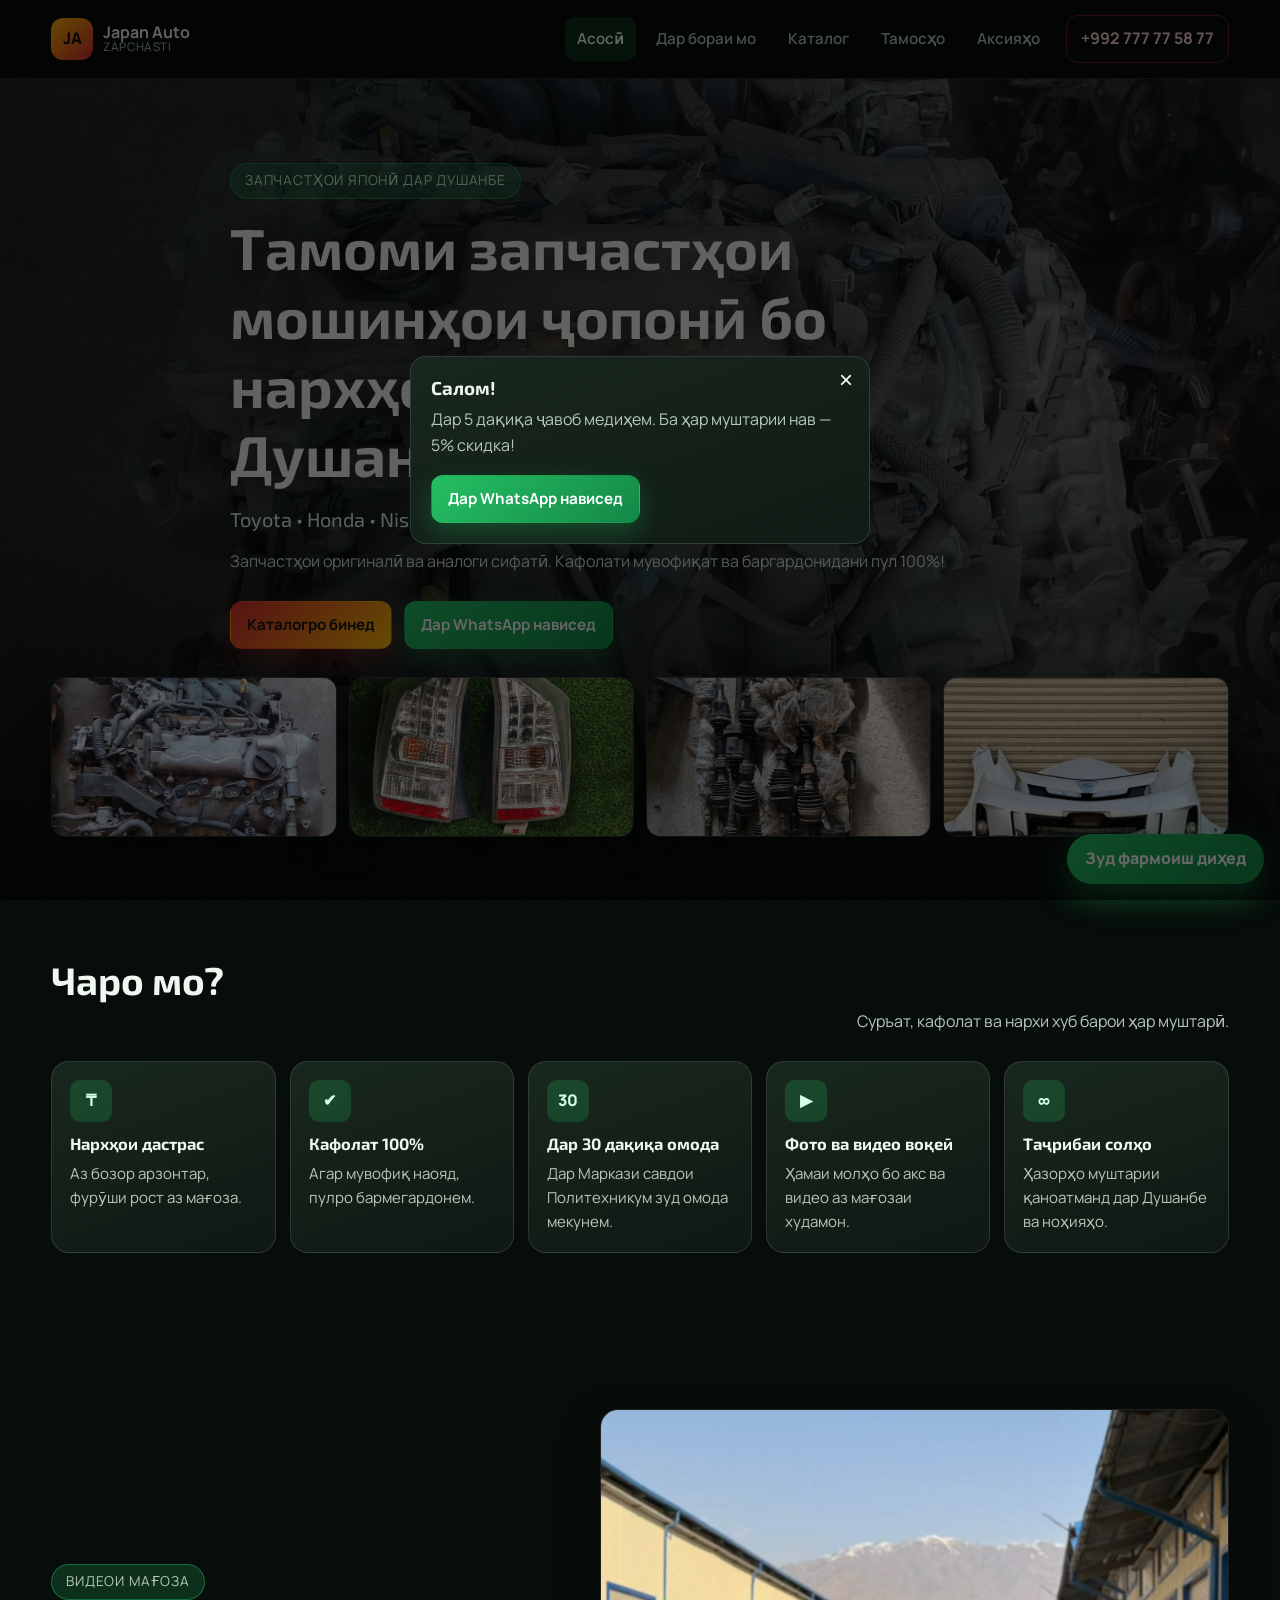
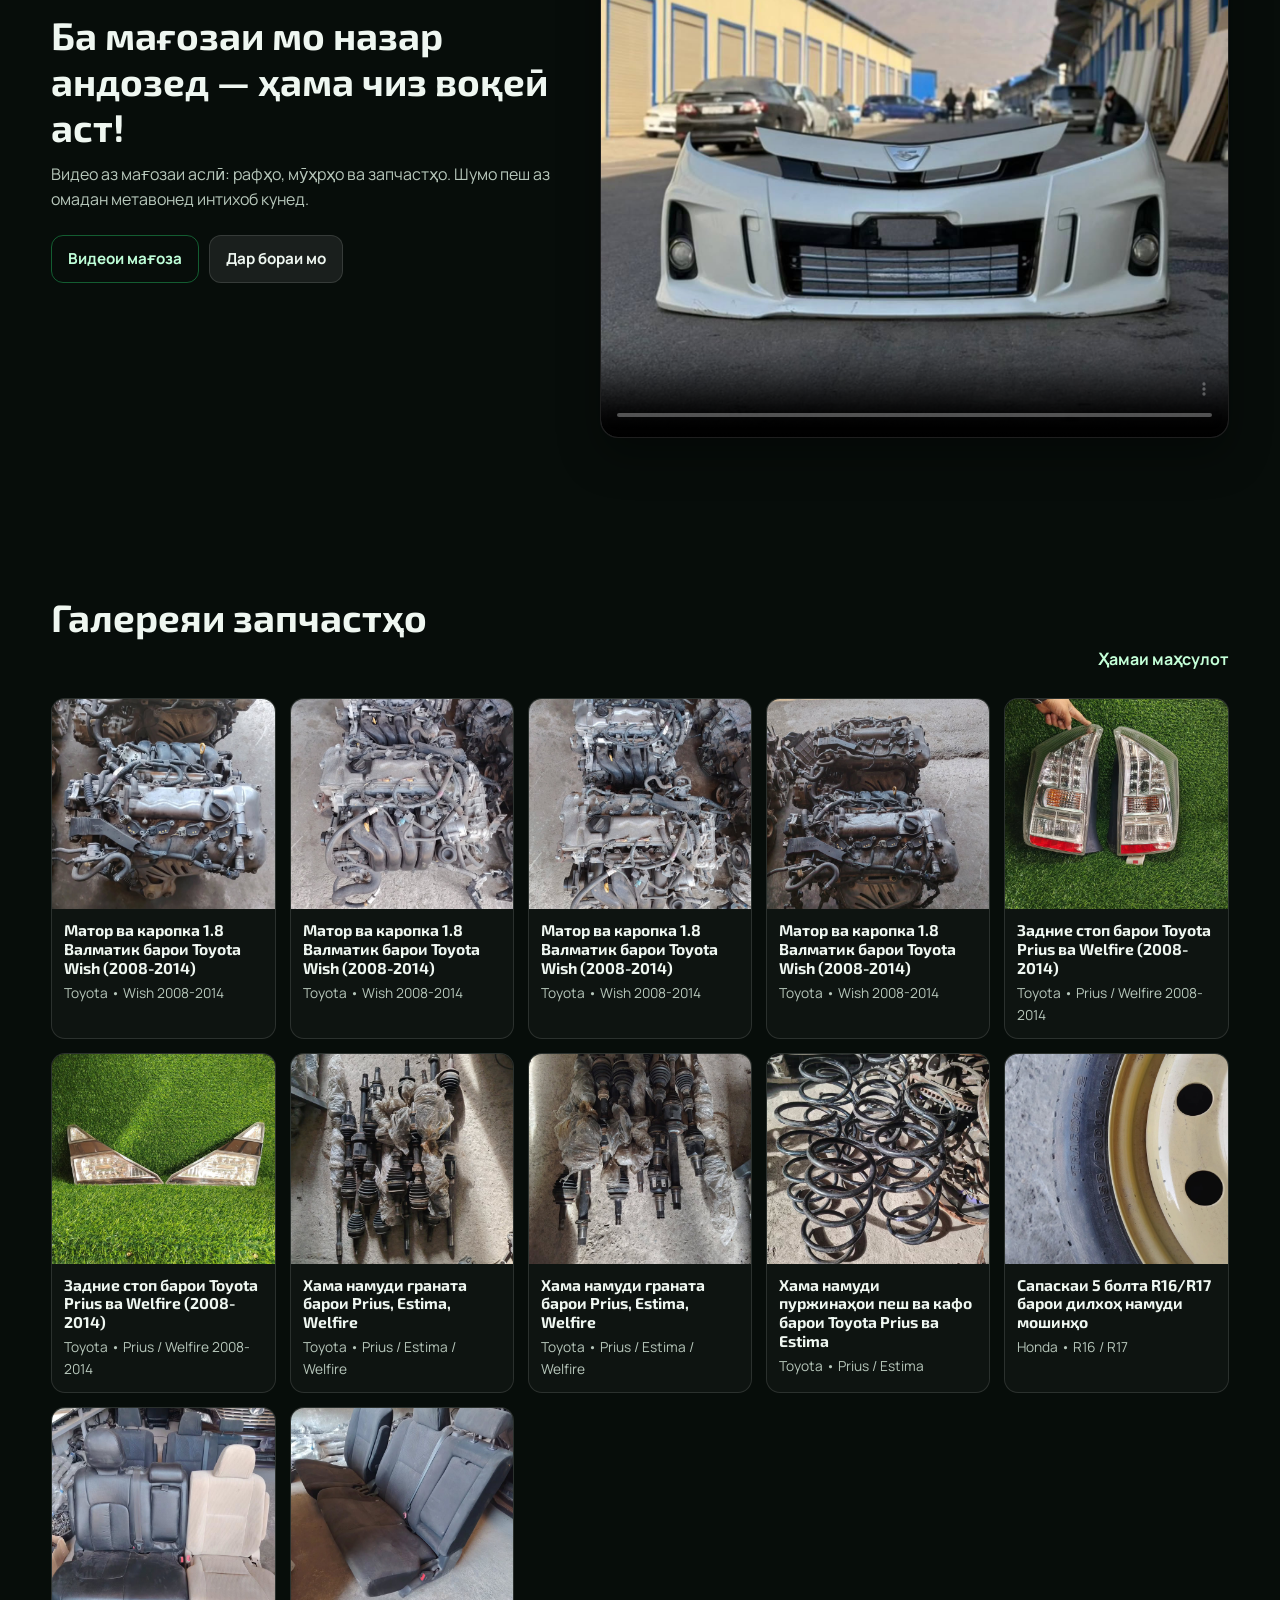
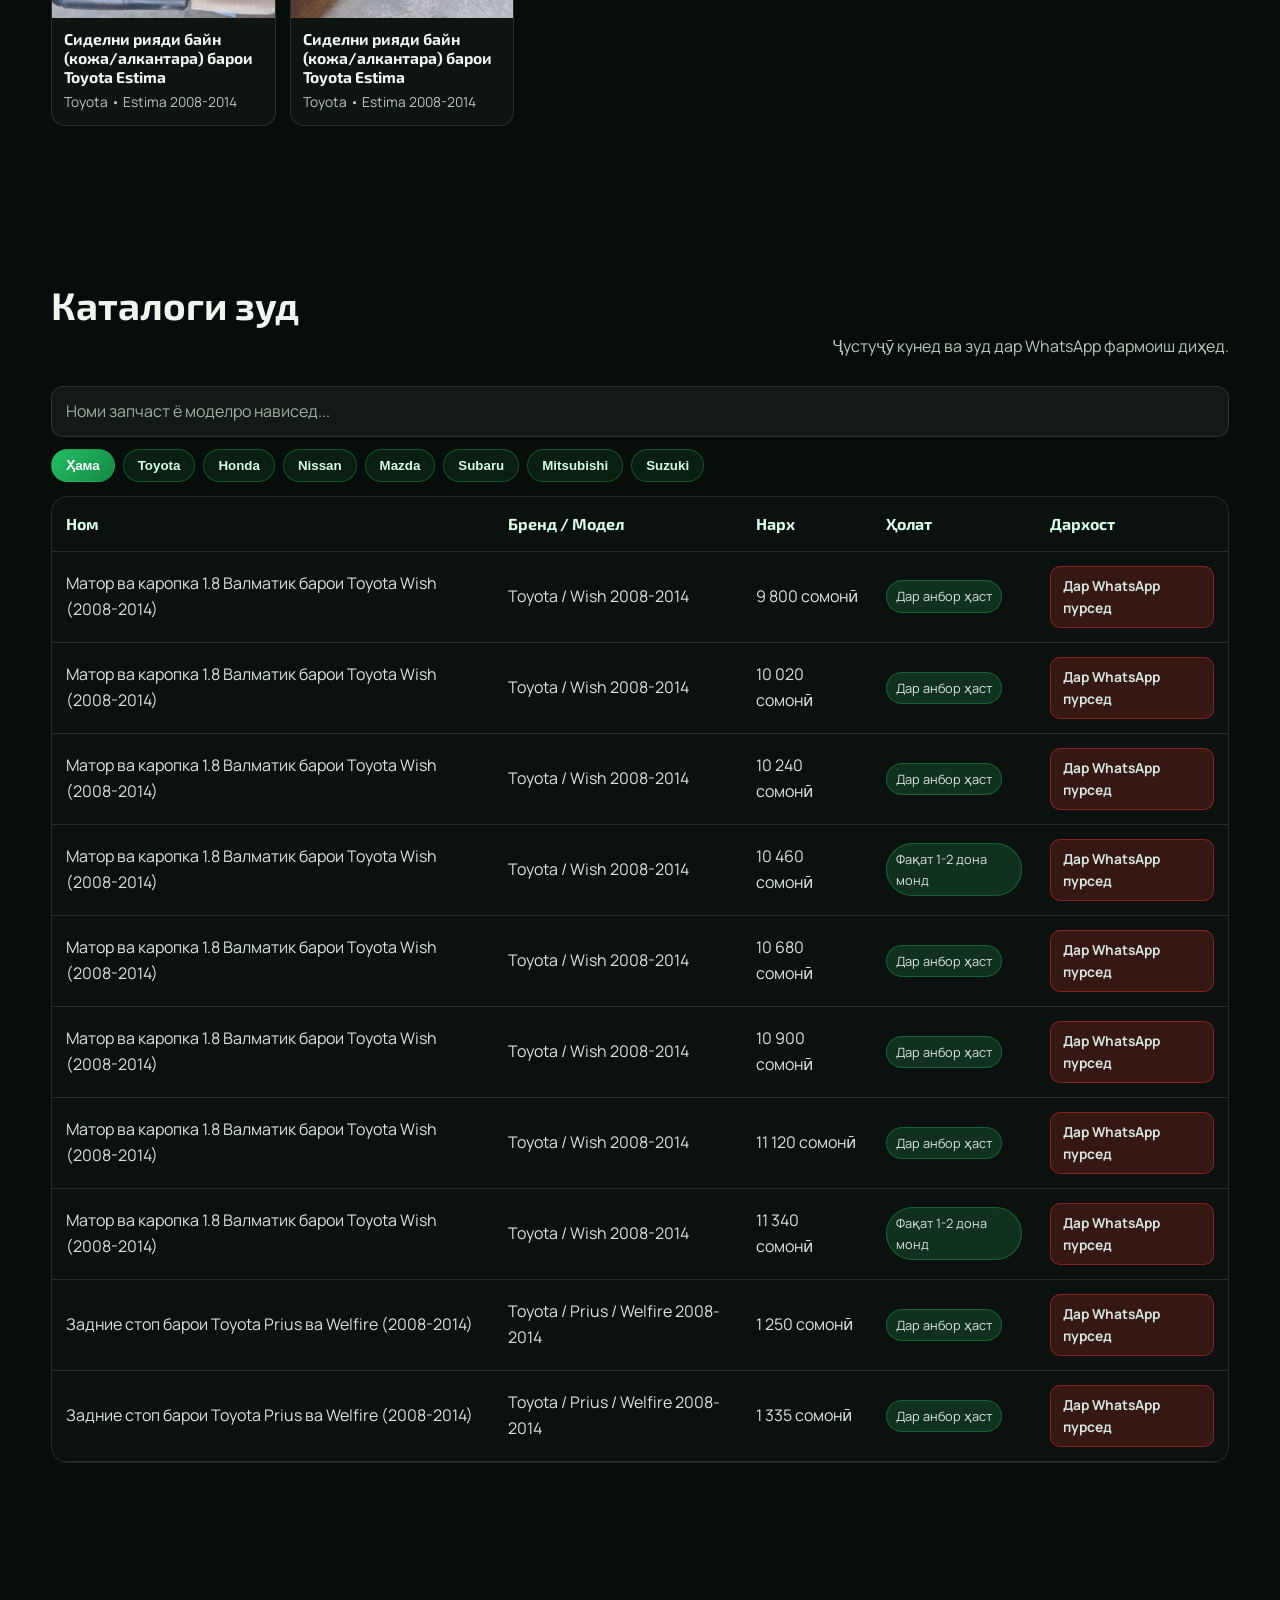
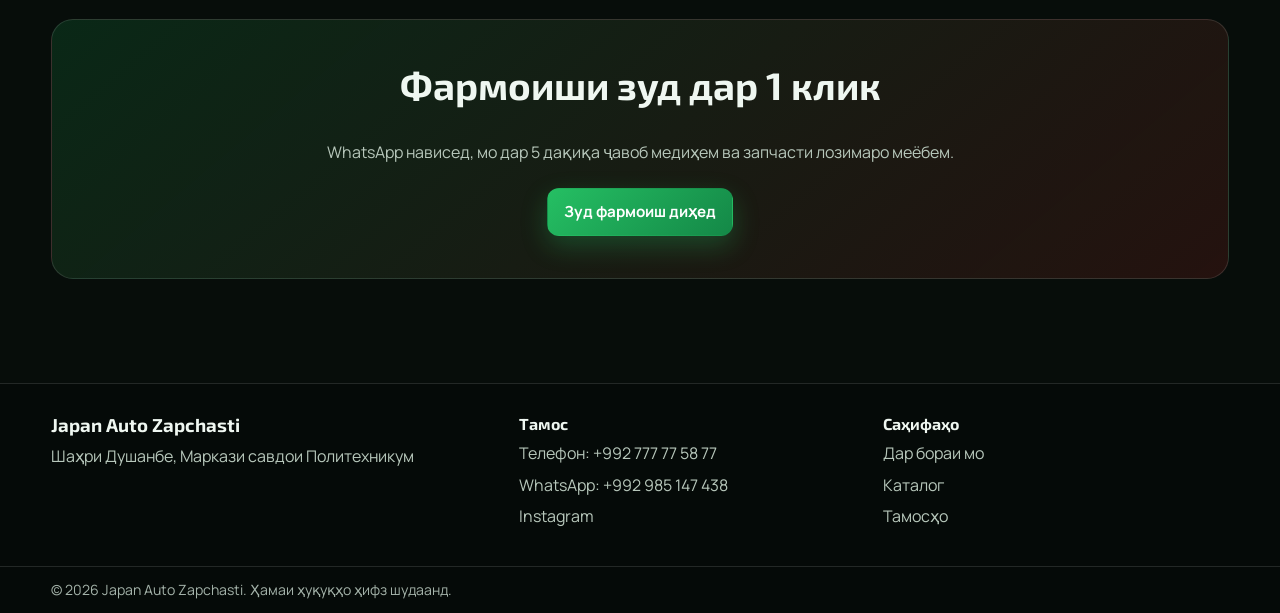
==== index.html @ 225c0bfe "Restore index.html with updated phone numbers, WhatsApp and address" ====
<!DOCTYPE html>
<html lang="tg">
<head>
  <meta charset="UTF-8">
  <meta name="viewport" content="width=device-width, initial-scale=1.0">
  <title>Japan Auto Zapchasti | Запчастҳои мошинҳои ҷопонӣ дар Душанбе</title>
  <meta name="description" content="Japan Auto Zapchasti: тамоми запчастҳои мошинҳои ҷопонӣ бо нархҳои дастрас дар Душанбе.">
  <link rel="preconnect" href="https://fonts.googleapis.com">
  <link rel="preconnect" href="https://fonts.gstatic.com" crossorigin>
  <link href="https://fonts.googleapis.com/css2?family=Exo+2:wght@500;600;700;800&family=Manrope:wght@400;500;600;700&display=swap" rel="stylesheet">
  <link rel="stylesheet" href="styles.css">
</head>
<body class="page-home">
  <header class="site-header">
    <div class="container header-wrap">
      <a class="logo" href="index.html" aria-label="Japan Auto Zapchasti">
        <span class="logo-mark">JA</span>
        <span class="logo-text">
          <strong>Japan Auto</strong>
          <small>Zapchasti</small>
        </span>
      </a>

      <button class="nav-toggle" id="navToggle" aria-label="Меню">
        <span></span>
        <span></span>
        <span></span>
      </button>

      <nav class="site-nav" id="mainNav">
        <a href="index.html" data-nav="index">Асосӣ</a>
        <a href="about.html" data-nav="about">Дар бораи мо</a>
        <a href="catalog.html" data-nav="catalog">Каталог</a>
        <a href="contacts.html" data-nav="contacts">Тамосҳо</a>
        <a href="promotions.html" data-nav="promotions">Аксияҳо</a>
      </nav>

      <a class="mini-contact" href="tel:+992777775877">+992 777 77 58 77</a>
    </div>
  </header>

  <main>
    <section class="hero">
      <div class="hero-bg" aria-hidden="true"></div>
      <div class="container hero-content">
        <p class="eyebrow">Запчастҳои японӣ дар Душанбе</p>
        <h1>Тамоми запчастҳои мошинҳои ҷопонӣ бо нархҳои дастрас дар Душанбе!</h1>
        <p class="brands-line">Toyota • Honda • Nissan • Mazda • Subaru • Mitsubishi ва дигарон</p>
        <p class="hero-sub">Запчастҳои оригиналӣ ва аналоги сифатӣ. Кафолати мувофиқат ва баргардонидани пул 100%!</p>

        <div class="hero-actions">
          <a class="btn btn-primary" href="catalog.html">Каталогро бинед</a>
          <a class="btn btn-whatsapp" href="https://wa.me/992985147438?text=%D0%A1%D0%B0%D0%BB%D0%BE%D0%BC%2C%20%D0%BC%D0%B5%D1%85%D0%BE%D2%B3%D0%B0%D0%BC%20%D0%B7%D0%B0%D0%BF%D1%87%D0%B0%D1%81%D1%82%20%D1%84%D0%B0%D1%80%D0%BC%D0%BE%D0%B8%D1%88%20%D0%B4%D0%B8%D2%B3%D0%B0%D0%BC" target="_blank" rel="noopener">Дар WhatsApp нависед</a>
        </div>
      </div>

      <div class="container hero-strip">
        <img src="assets/media/wish-engine-01.jpg" alt="Мотор ва каропка Toyota Wish">
        <img src="assets/media/prius-welfire-stop-01.jpg" alt="Задние стоп Toyota Prius ва Welfire">
        <img src="assets/media/granata-01.jpg" alt="Граната барои Prius ва Estima">
        <img src="assets/media/estima-parts-01.jpg" alt="Запчастҳои Toyota Estima">
      </div>
    </section>

    <section class="section why-us" id="why-us">
      <div class="container">
        <div class="section-head">
          <h2>Чаро мо?</h2>
          <p>Суръат, кафолат ва нархи хуб барои ҳар муштарӣ.</p>
        </div>

        <div class="why-grid">
          <article class="why-card">
            <div class="why-icon">₸</div>
            <h3>Нархҳои дастрас</h3>
            <p>Аз бозор арзонтар, фурӯши рост аз мағоза.</p>
          </article>

          <article class="why-card">
            <div class="why-icon">✔</div>
            <h3>Кафолат 100%</h3>
            <p>Агар мувофиқ наояд, пулро бармегардонем.</p>
          </article>

          <article class="why-card">
            <div class="why-icon">30</div>
            <h3>Дар 30 дақиқа омода</h3>
            <p>Дар Маркази савдои Политехникум зуд омода мекунем.</p>
          </article>

          <article class="why-card">
            <div class="why-icon">▶</div>
            <h3>Фото ва видео воқеӣ</h3>
            <p>Ҳамаи молҳо бо акс ва видео аз мағозаи худамон.</p>
          </article>

          <article class="why-card">
            <div class="why-icon">∞</div>
            <h3>Таҷрибаи солҳо</h3>
            <p>Ҳазорҳо муштарии қаноатманд дар Душанбе ва ноҳияҳо.</p>
          </article>
        </div>
      </div>
    </section>

    <section class="section video-showcase" id="video">
      <div class="container video-grid">
        <div class="video-copy">
          <p class="eyebrow">Видеои мағоза</p>
          <h2>Ба мағозаи мо назар андозед — ҳама чиз воқеӣ аст!</h2>
          <p>Видео аз мағозаи аслӣ: рафҳо, мӯҳрҳо ва запчастҳо. Шумо пеш аз омадан метавонед интихоб кунед.</p>
          <div class="video-actions">
            <a class="btn btn-outline" href="assets/media/videoi-magoza.mp4" target="_blank" rel="noopener">Видеои мағоза</a>
            <a class="btn btn-light" href="about.html">Дар бораи мо</a>
          </div>
        </div>

        <div class="video-frame">
          <video controls preload="metadata" poster="assets/media/estima-parts-02.jpg">
            <source src="assets/media/videoi-magoza.mp4" type="video/mp4">
            Браузери шумо видеоро дастгирӣ намекунад.
          </video>
        </div>
      </div>
    </section>

    <section class="section gallery" id="gallery">
      <div class="container">
        <div class="section-head">
          <h2>Галереяи запчастҳо</h2>
          <a class="section-link" href="catalog.html">Ҳамаи маҳсулот</a>
        </div>
        <div class="gallery-grid" id="homeGallery"></div>
      </div>
    </section>

    <section class="section quick-catalog" id="quick-catalog">
      <div class="container">
        <div class="section-head">
          <h2>Каталоги зуд</h2>
          <p>Ҷустуҷӯ кунед ва зуд дар WhatsApp фармоиш диҳед.</p>
        </div>

        <div class="quick-controls">
          <input id="quickSearch" type="search" placeholder="Номи запчаст ё моделро нависед...">

          <div class="brand-filters" id="quickBrandFilters">
            <button class="active" data-brand="all" type="button">Ҳама</button>
            <button data-brand="Toyota" type="button">Toyota</button>
            <button data-brand="Honda" type="button">Honda</button>
            <button data-brand="Nissan" type="button">Nissan</button>
            <button data-brand="Mazda" type="button">Mazda</button>
            <button data-brand="Subaru" type="button">Subaru</button>
            <button data-brand="Mitsubishi" type="button">Mitsubishi</button>
            <button data-brand="Suzuki" type="button">Suzuki</button>
          </div>
        </div>

        <div class="table-wrap">
          <table>
            <thead>
              <tr>
                <th>Ном</th>
                <th>Бренд / Модел</th>
                <th>Нарх</th>
                <th>Ҳолат</th>
                <th>Дархост</th>
              </tr>
            </thead>
            <tbody id="quickTableBody"></tbody>
          </table>
        </div>
      </div>
    </section>

    <section class="section cta">
      <div class="container cta-inner">
        <h2>Фармоиши зуд дар 1 клик</h2>
        <p>WhatsApp нависед, мо дар 5 дақиқа ҷавоб медиҳем ва запчасти лозимаро меёбем.</p>
        <a class="btn btn-whatsapp" href="https://wa.me/992985147438?text=%D0%A1%D0%B0%D0%BB%D0%BE%D0%BC%2C%20%D0%B7%D0%B0%D0%BF%D1%87%D0%B0%D1%81%D1%82%20%D0%B4%D0%B0%D1%80%D0%BA%D0%BE%D1%80%20%D0%B0%D1%81%D1%82" target="_blank" rel="noopener">Зуд фармоиш диҳед</a>
      </div>
    </section>
  </main>

  <footer class="site-footer">
    <div class="container footer-grid">
      <div>
        <h3>Japan Auto Zapchasti</h3>
        <p>Шаҳри Душанбе, Маркази савдои Политехникум</p>
      </div>
      <div>
        <h4>Тамос</h4>
        <p><a href="tel:+992777775877">Телефон: +992 777 77 58 77</a></p>
        <p><a href="https://wa.me/992985147438" target="_blank" rel="noopener">WhatsApp: +992 985 147 438</a></p>
        <p><a href="https://www.instagram.com/japan_auto_zapchasti" target="_blank" rel="noopener">Instagram</a></p>
      </div>
      <div>
        <h4>Саҳифаҳо</h4>
        <p><a href="about.html">Дар бораи мо</a></p>
        <p><a href="catalog.html">Каталог</a></p>
        <p><a href="contacts.html">Тамосҳо</a></p>
      </div>
    </div>
    <div class="footer-bottom">
      <div class="container">
        <p>© <span data-year></span> Japan Auto Zapchasti. Ҳамаи ҳуқуқҳо ҳифз шудаанд.</p>
      </div>
    </div>
  </footer>

  <div class="welcome-modal" id="welcomeModal" aria-hidden="true">
    <div class="modal-card">
      <button class="modal-close" id="closeWelcome" aria-label="Пӯшидан">×</button>
      <h3>Салом!</h3>
      <p>Дар 5 дақиқа ҷавоб медиҳем. Ба ҳар муштарии нав — 5% скидка!</p>
      <div class="modal-actions">
        <a class="btn btn-whatsapp" href="https://wa.me/992985147438?text=%D0%A1%D0%B0%D0%BB%D0%BE%D0%BC%2C%20%D0%BC%D0%B0%D0%BD%20%D0%BC%D1%83%D1%88%D1%82%D0%B0%D1%80%D0%B8%D0%B8%20%D0%BD%D0%B0%D0%B2%20%D2%B3%D0%B0%D1%81%D1%82%D0%B0%D0%BC" target="_blank" rel="noopener">Дар WhatsApp нависед</a>
      </div>
    </div>
  </div>

  <a class="wa-float" href="https://wa.me/992985147438?text=%D0%A1%D0%B0%D0%BB%D0%BE%D0%BC%2C%20%D0%BC%D0%B5%D1%85%D0%BE%D2%B3%D0%B0%D0%BC%20%D0%B7%D0%B0%D0%BF%D1%87%D0%B0%D1%81%D1%82%20%D1%84%D0%B0%D1%80%D0%BC%D0%BE%D0%B8%D1%88%20%D0%B4%D0%B8%D2%B3%D0%B0%D0%BC" target="_blank" rel="noopener" aria-label="WhatsApp">
    Зуд фармоиш диҳед
  </a>

  <script src="script.js"></script>
</body>
</html>
---- styles.css ----
﻿:root {
  --bg: #070d0a;
  --bg-soft: #0e1813;
  --surface: #152019;
  --surface-2: #1b2b21;
  --line: rgba(255, 255, 255, 0.12);
  --text: #eff7f1;
  --muted: #b7c7bb;
  --green: #25bf63;
  --green-deep: #148847;
  --red: #dc2e2e;
  --yellow: #ffba08;
  --white: #ffffff;
  --shadow: 0 18px 40px rgba(0, 0, 0, 0.34);
  --radius: 18px;
}

* {
  box-sizing: border-box;
}

html,
body {
  margin: 0;
  padding: 0;
}

body {
  font-family: "Manrope", "Segoe UI", sans-serif;
  color: var(--text);
  background:
    radial-gradient(1200px 650px at 10% -10%, rgba(37, 191, 99, 0.18), transparent 55%),
    radial-gradient(800px 500px at 100% 10%, rgba(220, 46, 46, 0.12), transparent 60%),
    var(--bg);
  line-height: 1.6;
}

body::before {
  content: "";
  position: fixed;
  inset: 0;
  pointer-events: none;
  background-image: linear-gradient(rgba(255, 255, 255, 0.03) 1px, transparent 1px),
    linear-gradient(90deg, rgba(255, 255, 255, 0.03) 1px, transparent 1px);
  background-size: 40px 40px;
  z-index: -1;
}

a {
  color: inherit;
  text-decoration: none;
}

img,
video {
  max-width: 100%;
  display: block;
}

.container {
  width: min(1180px, 92%);
  margin-inline: auto;
}

.section {
  padding: 78px 0;
}

h1,
h2,
h3,
h4 {
  font-family: "Exo 2", sans-serif;
  margin-top: 0;
  line-height: 1.2;
}

h1 {
  font-size: clamp(2rem, 5vw, 3.6rem);
}

h2 {
  font-size: clamp(1.6rem, 3.2vw, 2.4rem);
}

p {
  margin: 0;
}

.lead {
  font-size: 1.08rem;
  color: var(--muted);
  max-width: 850px;
}

.eyebrow {
  display: inline-block;
  background: rgba(37, 191, 99, 0.2);
  border: 1px solid rgba(37, 191, 99, 0.45);
  border-radius: 999px;
  padding: 6px 14px;
  font-size: 0.85rem;
  letter-spacing: 0.06em;
  text-transform: uppercase;
  color: #bfffd9;
}

.section-head {
  display: flex;
  align-items: end;
  justify-content: space-between;
  gap: 16px;
  margin-bottom: 26px;
}

.section-head p {
  color: var(--muted);
}

.section-link {
  color: #c4ffd8;
  font-weight: 700;
}

.site-header {
  position: sticky;
  top: 0;
  z-index: 80;
  background: rgba(7, 13, 10, 0.86);
  backdrop-filter: blur(12px);
  border-bottom: 1px solid var(--line);
}

.header-wrap {
  display: flex;
  align-items: center;
  gap: 14px;
  min-height: 78px;
  flex-wrap: wrap;
  padding: 8px 0;
}

.logo {
  display: inline-flex;
  align-items: center;
  gap: 10px;
}

.logo-mark {
  width: 42px;
  height: 42px;
  border-radius: 12px;
  display: grid;
  place-items: center;
  font-weight: 800;
  color: #111;
  background: linear-gradient(135deg, var(--yellow), var(--red));
}

.logo-text {
  display: inline-flex;
  flex-direction: column;
  line-height: 1.08;
}

.logo-text strong {
  font-size: 1rem;
}

.logo-text small {
  color: var(--muted);
  font-size: 0.74rem;
  letter-spacing: 0.05em;
  text-transform: uppercase;
}

.site-nav {
  display: flex;
  align-items: center;
  gap: 8px;
  margin-left: auto;
}

.site-nav a {
  padding: 10px 12px;
  border-radius: 10px;
  color: var(--muted);
  font-weight: 600;
  font-size: 0.95rem;
}

.site-nav a:hover,
.site-nav a.active {
  color: var(--white);
  background: rgba(37, 191, 99, 0.2);
}

.mini-contact {
  padding: 10px 14px;
  border: 1px solid rgba(220, 46, 46, 0.5);
  border-radius: 12px;
  font-weight: 700;
  color: #ffd2d2;
  transition: 0.2s ease;
}

.mini-contact:hover {
  background: rgba(220, 46, 46, 0.16);
}

.nav-toggle {
  display: none;
  width: 44px;
  height: 44px;
  border: 1px solid var(--line);
  border-radius: 10px;
  background: transparent;
  padding: 10px;
  gap: 4px;
  flex-direction: column;
  justify-content: center;
}

.nav-toggle span {
  display: block;
  height: 2px;
  width: 100%;
  background: var(--white);
}

.hero {
  position: relative;
  overflow: hidden;
  padding: 84px 0 42px;
}

.hero-bg {
  position: absolute;
  inset: 0;
  background-image:
    linear-gradient(to right, rgba(7, 13, 10, 0.84), rgba(7, 13, 10, 0.5)),
    url("assets/media/wish-engine-03.jpg");
  background-size: cover;
  background-position: center;
  filter: saturate(1.15);
}

.hero-bg::after {
  content: "";
  position: absolute;
  inset: 0;
  background: linear-gradient(to top, rgba(7, 13, 10, 1), transparent 48%);
}

.hero-content {
  position: relative;
  z-index: 2;
  max-width: 820px;
}

.hero h1 {
  margin: 14px 0 14px;
  text-shadow: 0 7px 25px rgba(0, 0, 0, 0.5);
}

.brands-line {
  font-family: "Exo 2", sans-serif;
  font-size: clamp(1rem, 2.2vw, 1.25rem);
  color: #d5ffe4;
  margin-bottom: 14px;
}

.hero-sub {
  color: #d6e6db;
  max-width: 760px;
}

.hero-actions {
  margin-top: 26px;
  display: flex;
  flex-wrap: wrap;
  gap: 12px;
}

.btn {
  display: inline-flex;
  align-items: center;
  justify-content: center;
  gap: 8px;
  border-radius: 12px;
  padding: 11px 16px;
  border: 1px solid transparent;
  font-size: 0.95rem;
  font-weight: 700;
  cursor: pointer;
  transition: transform 0.2s ease, box-shadow 0.2s ease, background 0.2s ease;
}

.btn:hover {
  transform: translateY(-2px);
}

.btn-primary {
  color: #171717;
  background: linear-gradient(135deg, var(--red), var(--yellow));
  box-shadow: 0 10px 26px rgba(220, 46, 46, 0.3);
}

.btn-whatsapp {
  color: var(--white);
  background: linear-gradient(135deg, var(--green), var(--green-deep));
  box-shadow: 0 10px 26px rgba(37, 191, 99, 0.28);
}

.btn-outline {
  color: #bfffd9;
  border-color: rgba(37, 191, 99, 0.45);
  background: transparent;
}

.btn-light {
  color: var(--text);
  border-color: var(--line);
  background: rgba(255, 255, 255, 0.08);
}

.hero-strip {
  position: relative;
  z-index: 2;
  margin-top: 28px;
  display: grid;
  grid-template-columns: repeat(4, minmax(0, 1fr));
  gap: 12px;
}

.hero-strip img {
  width: 100%;
  height: 160px;
  object-fit: cover;
  border-radius: 14px;
  border: 1px solid var(--line);
  box-shadow: var(--shadow);
}

.why-grid {
  display: grid;
  grid-template-columns: repeat(5, minmax(0, 1fr));
  gap: 14px;
}

.why-card {
  background: linear-gradient(160deg, rgba(27, 43, 33, 0.9), rgba(16, 25, 20, 0.95));
  border: 1px solid var(--line);
  border-radius: var(--radius);
  padding: 18px;
}

.why-icon {
  width: 42px;
  height: 42px;
  border-radius: 10px;
  display: grid;
  place-items: center;
  font-weight: 800;
  margin-bottom: 12px;
  background: rgba(37, 191, 99, 0.22);
  color: #d4ffe4;
}

.why-card h3 {
  font-size: 1.03rem;
  margin-bottom: 8px;
}

.why-card p {
  color: var(--muted);
  font-size: 0.94rem;
}

.video-grid {
  display: grid;
  grid-template-columns: 1fr 1.2fr;
  gap: 24px;
  align-items: center;
}

.video-copy p {
  color: var(--muted);
}

.video-copy h2 {
  margin: 12px 0;
}

.video-actions {
  margin-top: 22px;
  display: flex;
  flex-wrap: wrap;
  gap: 10px;
}

.video-frame {
  border-radius: var(--radius);
  border: 1px solid var(--line);
  overflow: hidden;
  box-shadow: var(--shadow);
  background: #000;
}

.video-frame video {
  width: 100%;
  height: 100%;
}

.gallery-grid {
  display: grid;
  grid-template-columns: repeat(auto-fill, minmax(220px, 1fr));
  gap: 14px;
}

.gallery-item {
  border-radius: 14px;
  overflow: hidden;
  border: 1px solid var(--line);
  background: rgba(255, 255, 255, 0.03);
}

.gallery-item img {
  width: 100%;
  height: 210px;
  object-fit: cover;
}

.gallery-caption {
  padding: 12px;
}

.gallery-caption h3 {
  font-size: 0.98rem;
  margin-bottom: 4px;
}

.gallery-caption p {
  color: var(--muted);
  font-size: 0.86rem;
}

.quick-controls {
  display: grid;
  gap: 12px;
  margin-bottom: 14px;
}

.quick-controls input,
.catalog-controls input,
.catalog-controls select,
.contact-form input,
.contact-form textarea {
  width: 100%;
  background: rgba(255, 255, 255, 0.05);
  border: 1px solid var(--line);
  color: var(--text);
  border-radius: 12px;
  padding: 12px 14px;
  font: inherit;
}

.quick-controls input::placeholder,
.catalog-controls input::placeholder,
.contact-form input::placeholder,
.contact-form textarea::placeholder {
  color: #9db0a2;
}

.brand-filters {
  display: flex;
  flex-wrap: wrap;
  gap: 8px;
}

.brand-filters button {
  border: 1px solid rgba(37, 191, 99, 0.35);
  background: rgba(20, 136, 71, 0.15);
  color: #d3ffe4;
  border-radius: 999px;
  padding: 8px 14px;
  font-weight: 700;
  cursor: pointer;
}

.brand-filters button.active {
  background: linear-gradient(135deg, var(--green), var(--green-deep));
  border-color: transparent;
  color: #fff;
}

.table-wrap {
  overflow-x: auto;
  border-radius: 16px;
  border: 1px solid var(--line);
}

table {
  width: 100%;
  border-collapse: collapse;
  min-width: 820px;
  background: rgba(255, 255, 255, 0.02);
}

th,
td {
  text-align: left;
  padding: 14px;
  border-bottom: 1px solid var(--line);
}

th {
  color: #dbffe9;
  font-family: "Exo 2", sans-serif;
}

td {
  color: #d7e4dc;
}

.status {
  display: inline-block;
  font-size: 0.8rem;
  border-radius: 999px;
  padding: 5px 9px;
  background: rgba(37, 191, 99, 0.18);
  border: 1px solid rgba(37, 191, 99, 0.35);
}

.mini-btn {
  display: inline-flex;
  align-items: center;
  justify-content: center;
  border-radius: 10px;
  padding: 8px 12px;
  font-size: 0.86rem;
  font-weight: 700;
  background: rgba(220, 46, 46, 0.2);
  border: 1px solid rgba(220, 46, 46, 0.5);
}

.cta-inner {
  text-align: center;
  background: linear-gradient(140deg, rgba(20, 136, 71, 0.22), rgba(220, 46, 46, 0.14));
  border: 1px solid var(--line);
  border-radius: 22px;
  padding: 42px 24px;
}

.cta-inner p {
  color: var(--muted);
  margin: 10px auto 22px;
  max-width: 650px;
}

.page-hero {
  position: relative;
  padding: 84px 0 54px;
  overflow: hidden;
}

.page-hero::before {
  content: "";
  position: absolute;
  inset: 0;
  opacity: 0.26;
  background-size: cover;
  background-position: center;
}

.page-hero > .container {
  position: relative;
  z-index: 2;
}

.page-hero-about::before {
  background-image: url("assets/media/estima-parts-03.jpg");
}

.page-hero-catalog::before {
  background-image: url("assets/media/granata-02.jpg");
}

.page-hero-contacts::before {
  background-image: url("assets/media/electro-pump-02.jpg");
}

.page-hero-promo::before {
  background-image: url("assets/media/prius-welfire-stop-02.jpg");
}

.about-details .split-layout {
  display: grid;
  grid-template-columns: repeat(2, minmax(0, 1fr));
  gap: 18px;
}

.about-card {
  border: 1px solid var(--line);
  border-radius: var(--radius);
  background: rgba(255, 255, 255, 0.03);
  padding: 20px;
}

.about-card ul {
  margin: 10px 0 0;
  padding-left: 18px;
}

.about-card li {
  margin-bottom: 8px;
  color: var(--muted);
}

.catalog-controls {
  display: grid;
  grid-template-columns: 1.6fr 1fr 1fr;
  gap: 10px;
}

.catalog-result {
  margin-top: 12px;
  color: var(--muted);
}

.catalog-grid {
  display: grid;
  grid-template-columns: repeat(auto-fill, minmax(260px, 1fr));
  gap: 15px;
}

.product-card {
  border: 1px solid var(--line);
  border-radius: 16px;
  overflow: hidden;
  background: rgba(255, 255, 255, 0.03);
  display: flex;
  flex-direction: column;
}

.product-card img {
  width: 100%;
  height: 220px;
  object-fit: cover;
}

.product-body {
  padding: 14px;
  display: grid;
  gap: 10px;
}

.product-title {
  font-size: 1.02rem;
  margin: 0;
}

.product-meta {
  color: var(--muted);
  font-size: 0.88rem;
}

.product-price {
  font-size: 1.06rem;
  font-weight: 800;
  color: #d7ffd7;
}

.contacts-grid {
  display: grid;
  grid-template-columns: 1fr 1.2fr;
  gap: 16px;
}

.contact-cards {
  display: grid;
  gap: 12px;
}

.contact-card {
  border: 1px solid var(--line);
  border-radius: 14px;
  padding: 16px;
  background: rgba(255, 255, 255, 0.03);
}

.contact-card h3 {
  margin-bottom: 6px;
}

.inline-btn {
  color: #c4ffd8;
  font-weight: 700;
}

.contact-map-wrap {
  border: 1px solid var(--line);
  border-radius: var(--radius);
  overflow: hidden;
  min-height: 340px;
}

.contact-map-wrap iframe {
  border: 0;
  width: 100%;
  height: 100%;
  min-height: 340px;
}

.form-wrap {
  max-width: 740px;
}

.form-wrap p {
  color: var(--muted);
  margin-bottom: 16px;
}

.contact-form {
  display: grid;
  gap: 12px;
}

.contact-form label {
  display: grid;
  gap: 6px;
  font-weight: 600;
}

.form-note {
  min-height: 20px;
  color: #c4ffd8;
  font-size: 0.9rem;
}

.promo-grid {
  display: grid;
  grid-template-columns: 1.1fr 1fr;
  gap: 16px;
}

.promo-card {
  border-radius: var(--radius);
  border: 1px solid var(--line);
  padding: 20px;
  background: rgba(255, 255, 255, 0.03);
}

.promo-highlight {
  background: linear-gradient(140deg, rgba(220, 46, 46, 0.24), rgba(37, 191, 99, 0.2));
}

.promo-highlight h2 {
  margin-bottom: 10px;
}

.promo-card ul {
  margin: 8px 0 0;
  padding-left: 18px;
}

.promo-card li {
  margin-bottom: 8px;
  color: var(--muted);
}

.site-footer {
  border-top: 1px solid var(--line);
  margin-top: 26px;
  background: rgba(0, 0, 0, 0.2);
}

.footer-grid {
  display: grid;
  grid-template-columns: 1.3fr 1fr 1fr;
  gap: 18px;
  padding: 30px 0;
}

.site-footer h3,
.site-footer h4 {
  margin-bottom: 8px;
}

.site-footer p {
  margin-bottom: 6px;
  color: var(--muted);
}

.site-footer a:hover {
  color: #cbffdf;
}

.footer-bottom {
  border-top: 1px solid var(--line);
  padding: 12px 0;
}

.footer-bottom p {
  margin: 0;
  color: #a4b3aa;
  font-size: 0.88rem;
}

.welcome-modal {
  position: fixed;
  inset: 0;
  z-index: 120;
  display: grid;
  place-items: center;
  padding: 18px;
  background: rgba(0, 0, 0, 0.6);
  opacity: 0;
  visibility: hidden;
  transition: opacity 0.25s ease;
}

.welcome-modal.show {
  opacity: 1;
  visibility: visible;
}

.modal-card {
  width: min(460px, 92vw);
  background: linear-gradient(160deg, #18271e, #0f1b14);
  border: 1px solid var(--line);
  border-radius: 16px;
  padding: 20px;
  position: relative;
}

.modal-card h3 {
  margin-bottom: 8px;
}

.modal-card p {
  color: var(--muted);
  margin-bottom: 16px;
}

.modal-close {
  position: absolute;
  right: 10px;
  top: 8px;
  border: 0;
  background: transparent;
  color: var(--white);
  font-size: 1.5rem;
  cursor: pointer;
}

.wa-float {
  position: fixed;
  right: 16px;
  bottom: 16px;
  z-index: 90;
  border-radius: 999px;
  padding: 12px 18px;
  font-weight: 800;
  color: #fff;
  background: linear-gradient(135deg, var(--green), var(--green-deep));
  box-shadow: 0 12px 32px rgba(37, 191, 99, 0.4);
}

@media (max-width: 1080px) {
  .why-grid {
    grid-template-columns: repeat(3, minmax(0, 1fr));
  }

  .video-grid,
  .contacts-grid,
  .promo-grid {
    grid-template-columns: 1fr;
  }
}

@media (max-width: 880px) {
  .nav-toggle {
    display: inline-flex;
    margin-left: auto;
  }

  .site-nav {
    position: absolute;
    top: 78px;
    left: 4%;
    right: 4%;
    flex-direction: column;
    align-items: stretch;
    background: #0f1914;
    border: 1px solid var(--line);
    border-radius: 14px;
    padding: 10px;
    display: none;
  }

  .site-nav.open {
    display: flex;
  }

  .site-nav a {
    padding: 12px 14px;
  }

  .mini-contact {
    display: none;
  }

  .hero-strip {
    grid-template-columns: repeat(2, minmax(0, 1fr));
  }

  .hero-strip img {
    height: 140px;
  }

  .why-grid {
    grid-template-columns: repeat(2, minmax(0, 1fr));
  }

  .catalog-controls {
    grid-template-columns: 1fr;
  }

  .footer-grid {
    grid-template-columns: 1fr;
  }

  .section-head {
    flex-direction: column;
    align-items: flex-start;
  }

  .hero h1 {
    font-size: clamp(2rem, 6vw, 3rem);
  }

  .hero-actions .btn,
  .video-actions .btn {
    width: 100%;
  }
}

@media (max-width: 560px) {
  .section {
    padding: 56px 0;
  }

  .hero {
    padding-top: 60px;
  }

  .hero-strip {
    grid-template-columns: 1fr;
  }

  .hero-strip img {
    height: 132px;
  }

  .gallery-grid {
    grid-template-columns: 1fr;
  }

  .why-grid {
    grid-template-columns: 1fr;
  }

  .hero-actions {
    flex-direction: column;
    gap: 10px;
  }

  .btn {
    padding: 12px 14px;
  }

  .brand-filters button {
    padding: 8px 10px;
  }

  .table-wrap {
    min-width: auto;
  }

  table {
    min-width: 0;
  }

  th,
  td {
    padding: 10px 12px;
  }

  .container {
    width: min(100%, 94%);
  }

  .header-wrap {
    justify-content: space-between;
  }

  .wa-float {
    right: 10px;
    left: 10px;
    text-align: center;
  }
}
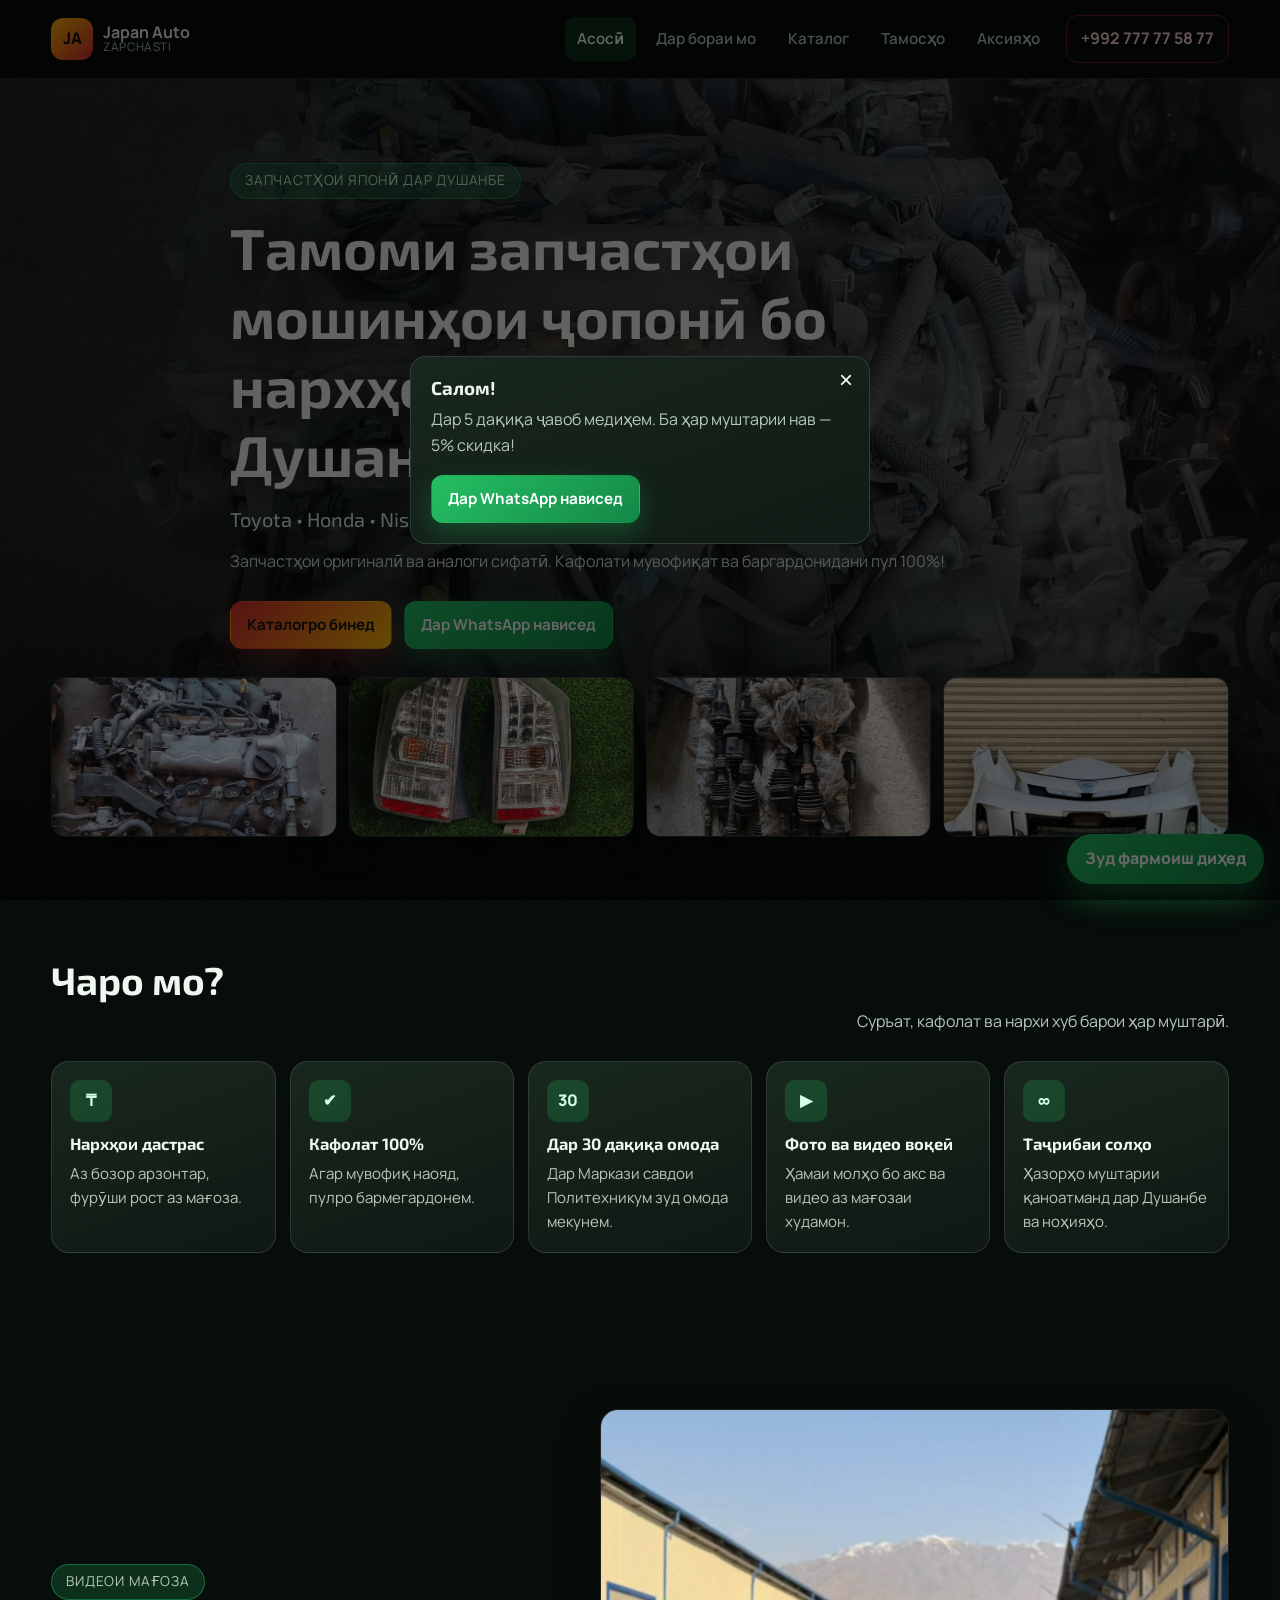
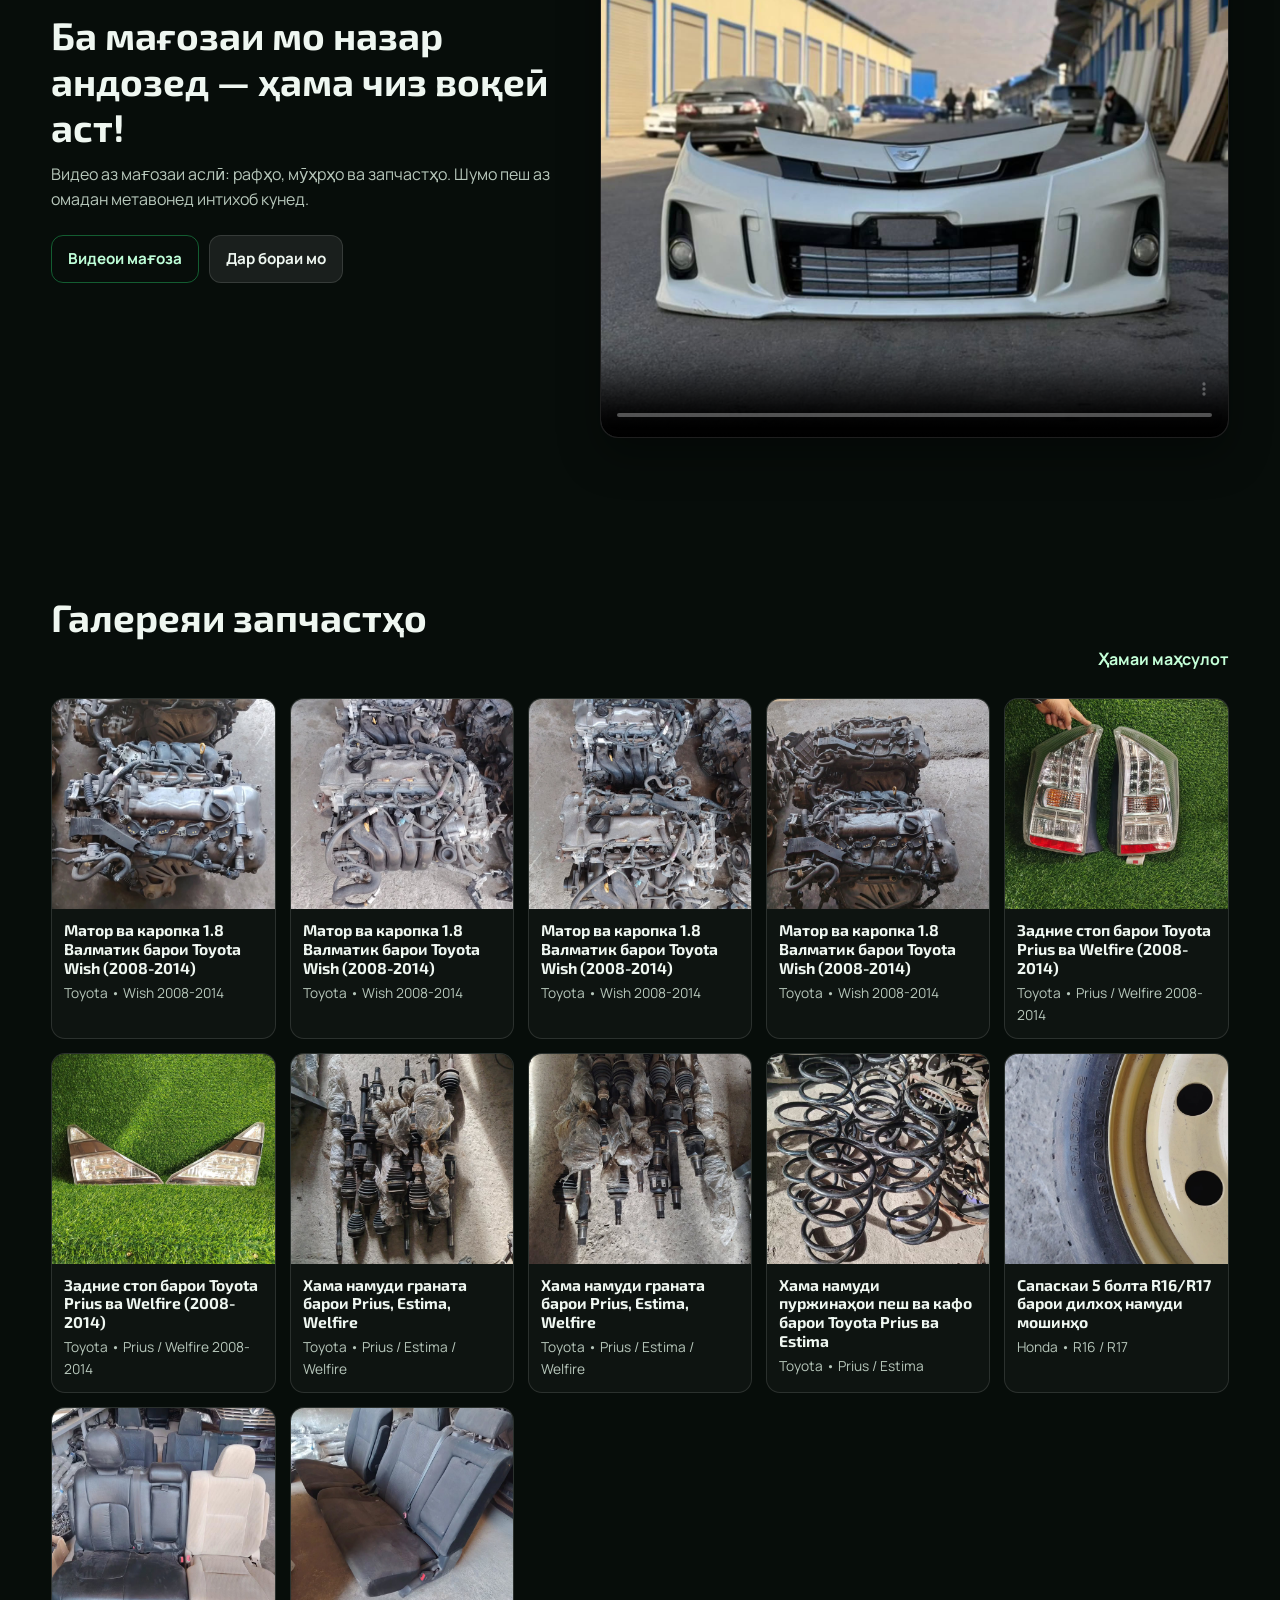
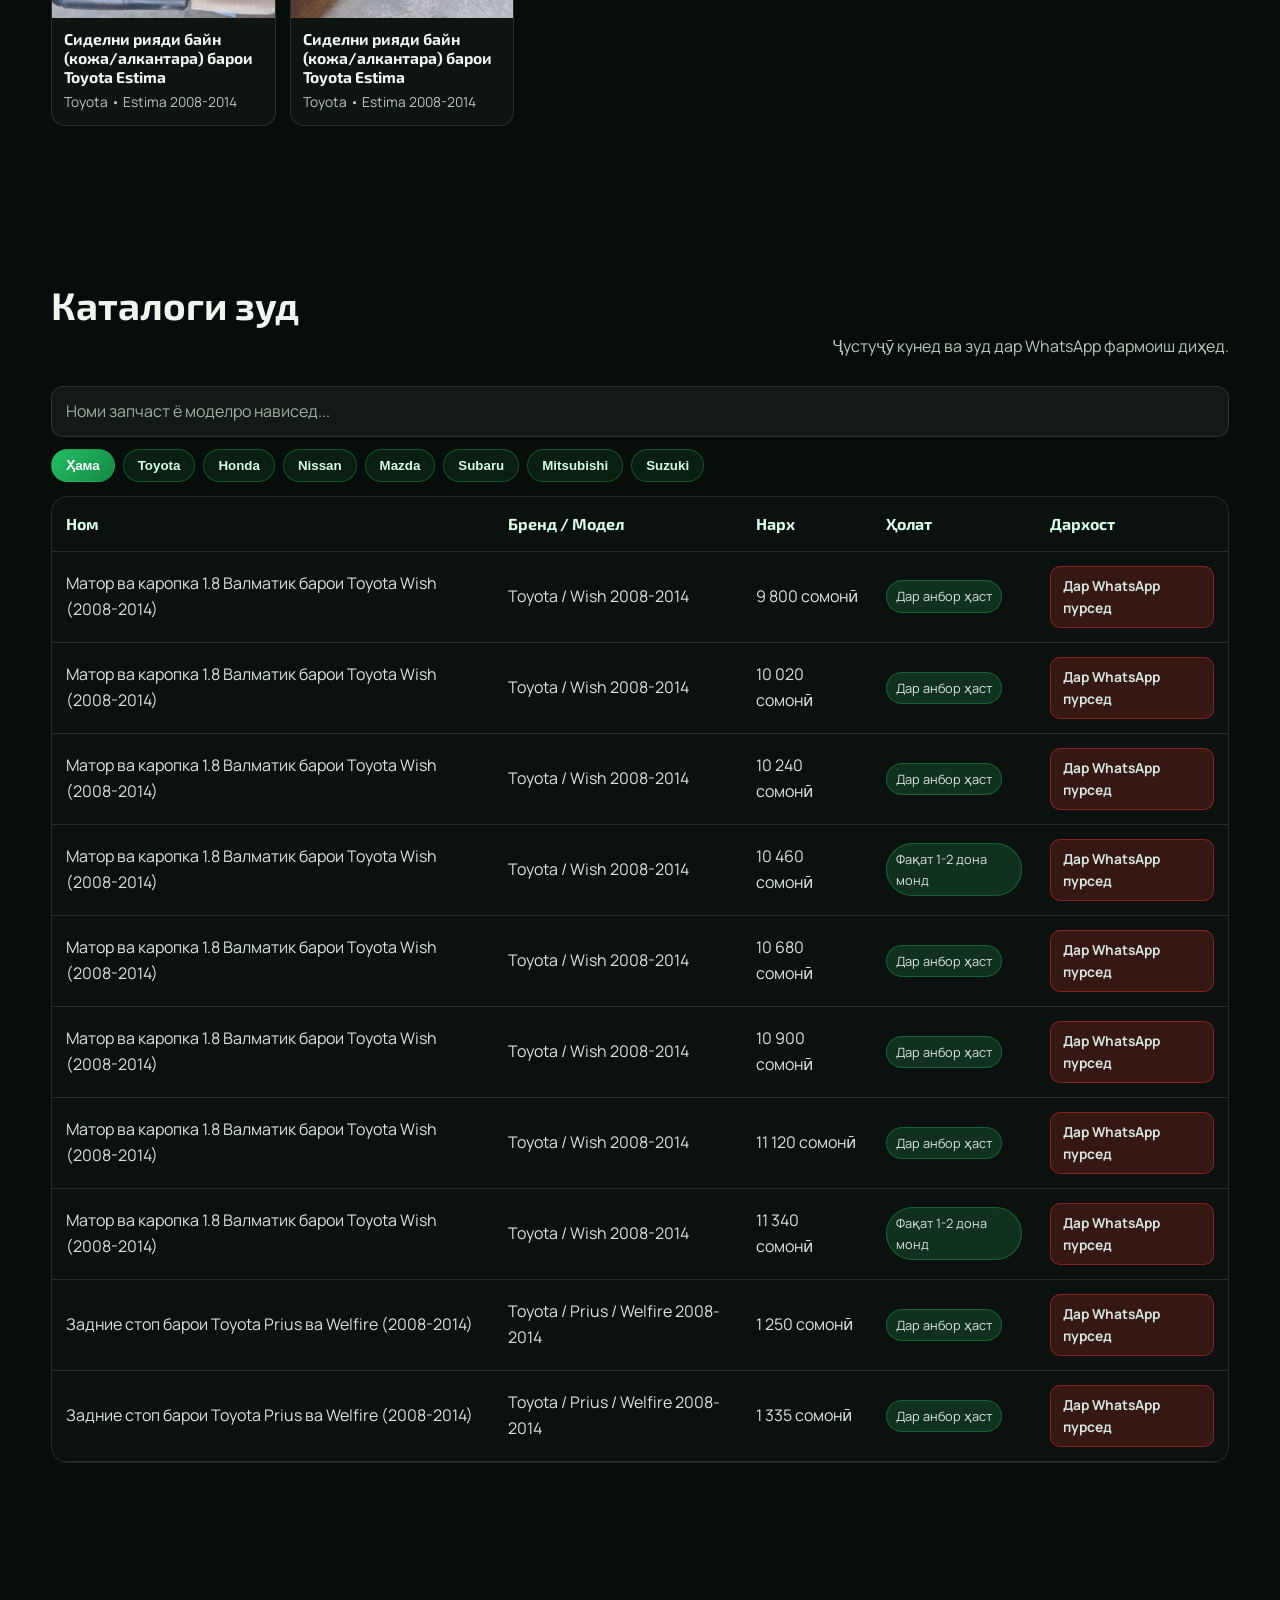
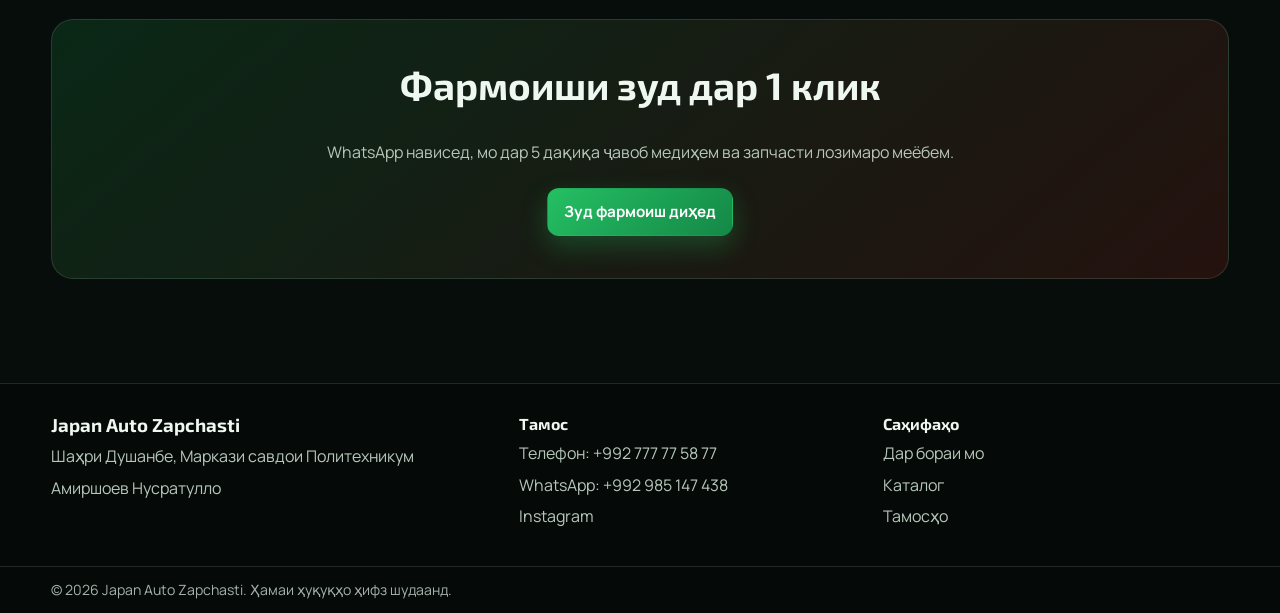
==== commit 1738648e: "Add director name Амиршоев Нусратулло under address in index footer" ====
--- a/index.html
+++ b/index.html
@@ -187,6 +187,7 @@
       <div>
         <h3>Japan Auto Zapchasti</h3>
         <p>Шаҳри Душанбе, Маркази савдои Политехникум</p>
+        <p>Амиршоев Нусратулло</p>
       </div>
       <div>
         <h4>Тамос</h4>
--- a/styles.css
+++ b/styles.css
@@ -1,4 +1,4 @@
-﻿:root {
+:root {
   --bg: #070d0a;
   --bg-soft: #0e1813;
   --surface: #152019;
@@ -867,6 +867,7 @@
   box-shadow: 0 12px 32px rgba(37, 191, 99, 0.4);
 }
 
+/* ===== Responsive — tablet ===== */
 @media (max-width: 1080px) {
   .why-grid {
     grid-template-columns: repeat(3, minmax(0, 1fr));
@@ -877,8 +878,13 @@
   .promo-grid {
     grid-template-columns: 1fr;
   }
-}
-
+
+  .about-details .split-layout {
+    grid-template-columns: 1fr;
+  }
+}
+
+/* ===== Responsive — small tablet / large phone ===== */
 @media (max-width: 880px) {
   .nav-toggle {
     display: inline-flex;
@@ -887,7 +893,7 @@
 
   .site-nav {
     position: absolute;
-    top: 78px;
+    top: 100%;
     left: 4%;
     right: 4%;
     flex-direction: column;
@@ -897,6 +903,7 @@
     border-radius: 14px;
     padding: 10px;
     display: none;
+    box-shadow: var(--shadow);
   }
 
   .site-nav.open {
@@ -904,19 +911,29 @@
   }
 
   .site-nav a {
-    padding: 12px 14px;
+    padding: 14px 16px;
   }
 
   .mini-contact {
     display: none;
   }
 
+  .header-wrap {
+    min-height: 64px;
+    padding: 6px 0;
+  }
+
+  .hero {
+    padding: 56px 0 28px;
+  }
+
   .hero-strip {
     grid-template-columns: repeat(2, minmax(0, 1fr));
+    gap: 10px;
   }
 
   .hero-strip img {
-    height: 140px;
+    height: 130px;
   }
 
   .why-grid {
@@ -929,6 +946,7 @@
 
   .footer-grid {
     grid-template-columns: 1fr;
+    gap: 22px;
   }
 
   .section-head {
@@ -937,77 +955,299 @@
   }
 
   .hero h1 {
-    font-size: clamp(2rem, 6vw, 3rem);
+    font-size: clamp(1.75rem, 6.5vw, 2.6rem);
   }
 
   .hero-actions .btn,
-  .video-actions .btn {
+  .video-actions .btn,
+  .cta-inner .btn {
     width: 100%;
   }
-}
-
+
+  .page-hero {
+    padding: 56px 0 36px;
+  }
+
+  .section {
+    padding: 52px 0;
+  }
+
+  .product-card img {
+    height: 200px;
+  }
+
+  .gallery-item img {
+    height: 190px;
+  }
+}
+
+/* ===== Responsive — phone ===== */
 @media (max-width: 560px) {
+  html {
+    -webkit-text-size-adjust: 100%;
+  }
+
+  body {
+    font-size: 15px;
+  }
+
+  .container {
+    width: min(100%, 92%);
+  }
+
   .section {
-    padding: 56px 0;
+    padding: 44px 0;
+  }
+
+  .header-wrap {
+    min-height: 58px;
+    gap: 10px;
+  }
+
+  .logo-mark {
+    width: 36px;
+    height: 36px;
+    border-radius: 10px;
+    font-size: 0.9rem;
+  }
+
+  .logo-text strong {
+    font-size: 0.92rem;
+  }
+
+  .logo-text small {
+    font-size: 0.68rem;
+  }
+
+  .nav-toggle {
+    width: 42px;
+    height: 42px;
   }
 
   .hero {
-    padding-top: 60px;
+    padding: 40px 0 24px;
+  }
+
+  .hero-content {
+    max-width: 100%;
+  }
+
+  .hero h1 {
+    font-size: clamp(1.55rem, 7.2vw, 2.1rem);
+    margin: 12px 0 12px;
+  }
+
+  .brands-line {
+    font-size: 0.95rem;
+  }
+
+  .hero-sub {
+    font-size: 0.95rem;
+  }
+
+  .lead {
+    font-size: 0.98rem;
   }
 
   .hero-strip {
-    grid-template-columns: 1fr;
+    grid-template-columns: 1fr 1fr;
+    gap: 8px;
+    margin-top: 20px;
   }
 
   .hero-strip img {
-    height: 132px;
-  }
-
-  .gallery-grid {
-    grid-template-columns: 1fr;
+    height: 110px;
+    border-radius: 12px;
   }
 
   .why-grid {
     grid-template-columns: 1fr;
+    gap: 10px;
+  }
+
+  .why-card {
+    padding: 16px;
+  }
+
+  .gallery-grid {
+    grid-template-columns: 1fr 1fr;
+    gap: 10px;
+  }
+
+  .gallery-item img {
+    height: 140px;
+  }
+
+  .gallery-caption {
+    padding: 10px;
+  }
+
+  .gallery-caption h3 {
+    font-size: 0.86rem;
+  }
+
+  .gallery-caption p {
+    font-size: 0.78rem;
+  }
+
+  .catalog-grid {
+    grid-template-columns: 1fr;
+    gap: 12px;
+  }
+
+  .product-card img {
+    height: 200px;
+  }
+
+  .product-body {
+    padding: 12px;
   }
 
   .hero-actions {
     flex-direction: column;
     gap: 10px;
+    margin-top: 20px;
   }
 
   .btn {
-    padding: 12px 14px;
+    padding: 13px 16px;
+    font-size: 0.95rem;
+    min-height: 46px;
+  }
+
+  .brand-filters {
+    gap: 6px;
   }
 
   .brand-filters button {
-    padding: 8px 10px;
+    padding: 8px 12px;
+    font-size: 0.82rem;
   }
 
   .table-wrap {
-    min-width: auto;
+    margin-inline: -2%;
+    width: 104%;
+    border-radius: 12px;
+    -webkit-overflow-scrolling: touch;
   }
 
   table {
-    min-width: 0;
+    min-width: 640px;
   }
 
   th,
   td {
-    padding: 10px 12px;
-  }
-
+    padding: 11px 10px;
+    font-size: 0.88rem;
+  }
+
+  .mini-btn {
+    padding: 9px 10px;
+    font-size: 0.8rem;
+    white-space: nowrap;
+  }
+
+  .cta-inner {
+    padding: 28px 16px;
+    border-radius: 16px;
+  }
+
+  .cta-inner h2 {
+    font-size: 1.35rem;
+  }
+
+  .contact-map-wrap,
+  .contact-map-wrap iframe {
+    min-height: 260px;
+  }
+
+  .contact-card {
+    padding: 14px;
+  }
+
+  .promo-grid {
+    gap: 12px;
+  }
+
+  .promo-card {
+    padding: 16px;
+  }
+
+  .page-hero {
+    padding: 44px 0 28px;
+  }
+
+  .page-hero h1 {
+    font-size: clamp(1.5rem, 7vw, 2rem);
+  }
+
+  .footer-grid {
+    padding: 24px 0;
+    gap: 18px;
+  }
+
+  .footer-bottom {
+    padding: 14px 0;
+  }
+
+  .footer-bottom p {
+    font-size: 0.82rem;
+    text-align: center;
+  }
+
+  .wa-float {
+    right: 12px;
+    left: auto;
+    bottom: max(14px, env(safe-area-inset-bottom));
+    padding: 12px 16px;
+    font-size: 0.88rem;
+    max-width: calc(100vw - 24px);
+    box-shadow: 0 10px 28px rgba(37, 191, 99, 0.45);
+  }
+
+  .modal-card {
+    width: min(100%, 92vw);
+    padding: 18px 16px;
+  }
+
+  .video-grid {
+    gap: 16px;
+  }
+
+  .quick-controls input,
+  .catalog-controls input,
+  .catalog-controls select,
+  .contact-form input,
+  .contact-form textarea {
+    padding: 13px 14px;
+    font-size: 16px;
+  }
+}
+
+/* ===== Very small phones ===== */
+@media (max-width: 380px) {
   .container {
     width: min(100%, 94%);
   }
 
-  .header-wrap {
-    justify-content: space-between;
+  .hero-strip {
+    grid-template-columns: 1fr;
+  }
+
+  .hero-strip img {
+    height: 140px;
+  }
+
+  .gallery-grid {
+    grid-template-columns: 1fr;
+  }
+
+  .gallery-item img {
+    height: 180px;
   }
 
   .wa-float {
-    right: 10px;
-    left: 10px;
-    text-align: center;
-  }
-}
+    font-size: 0.84rem;
+    padding: 11px 14px;
+  }
+}
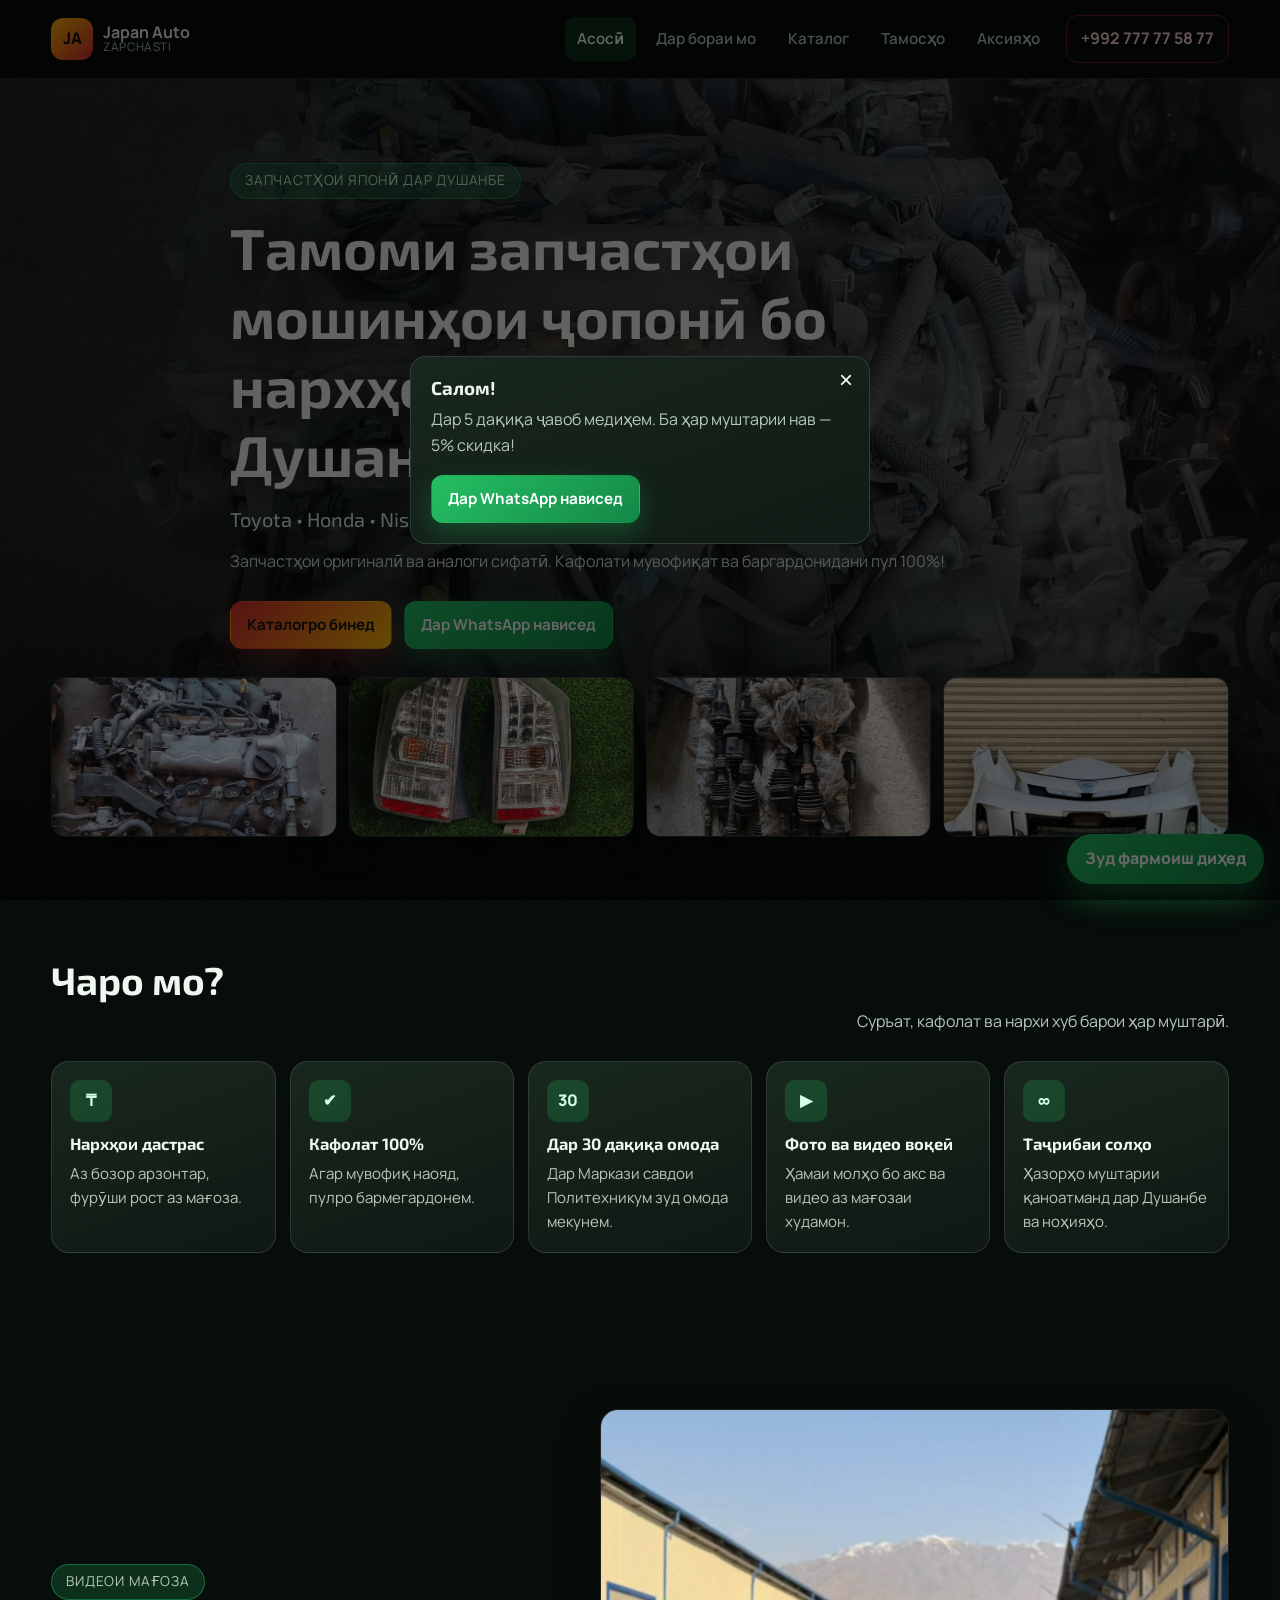
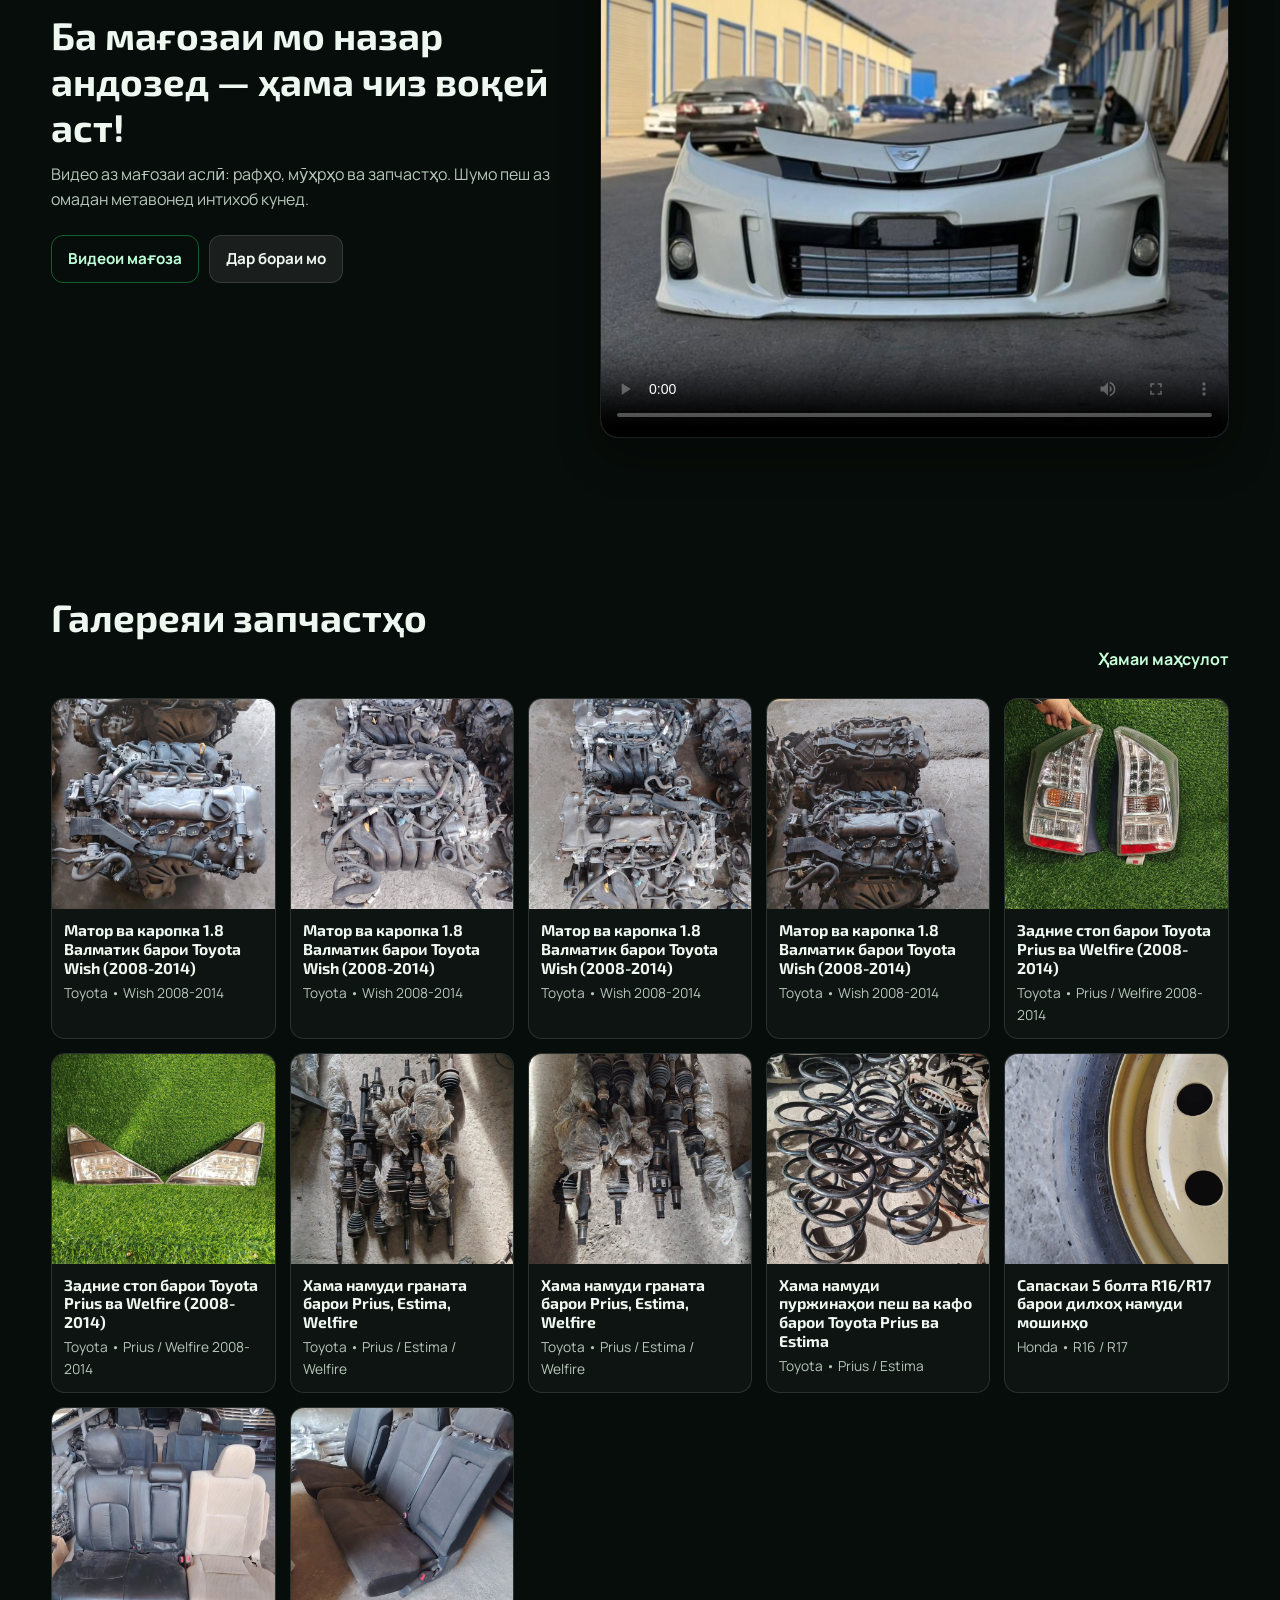
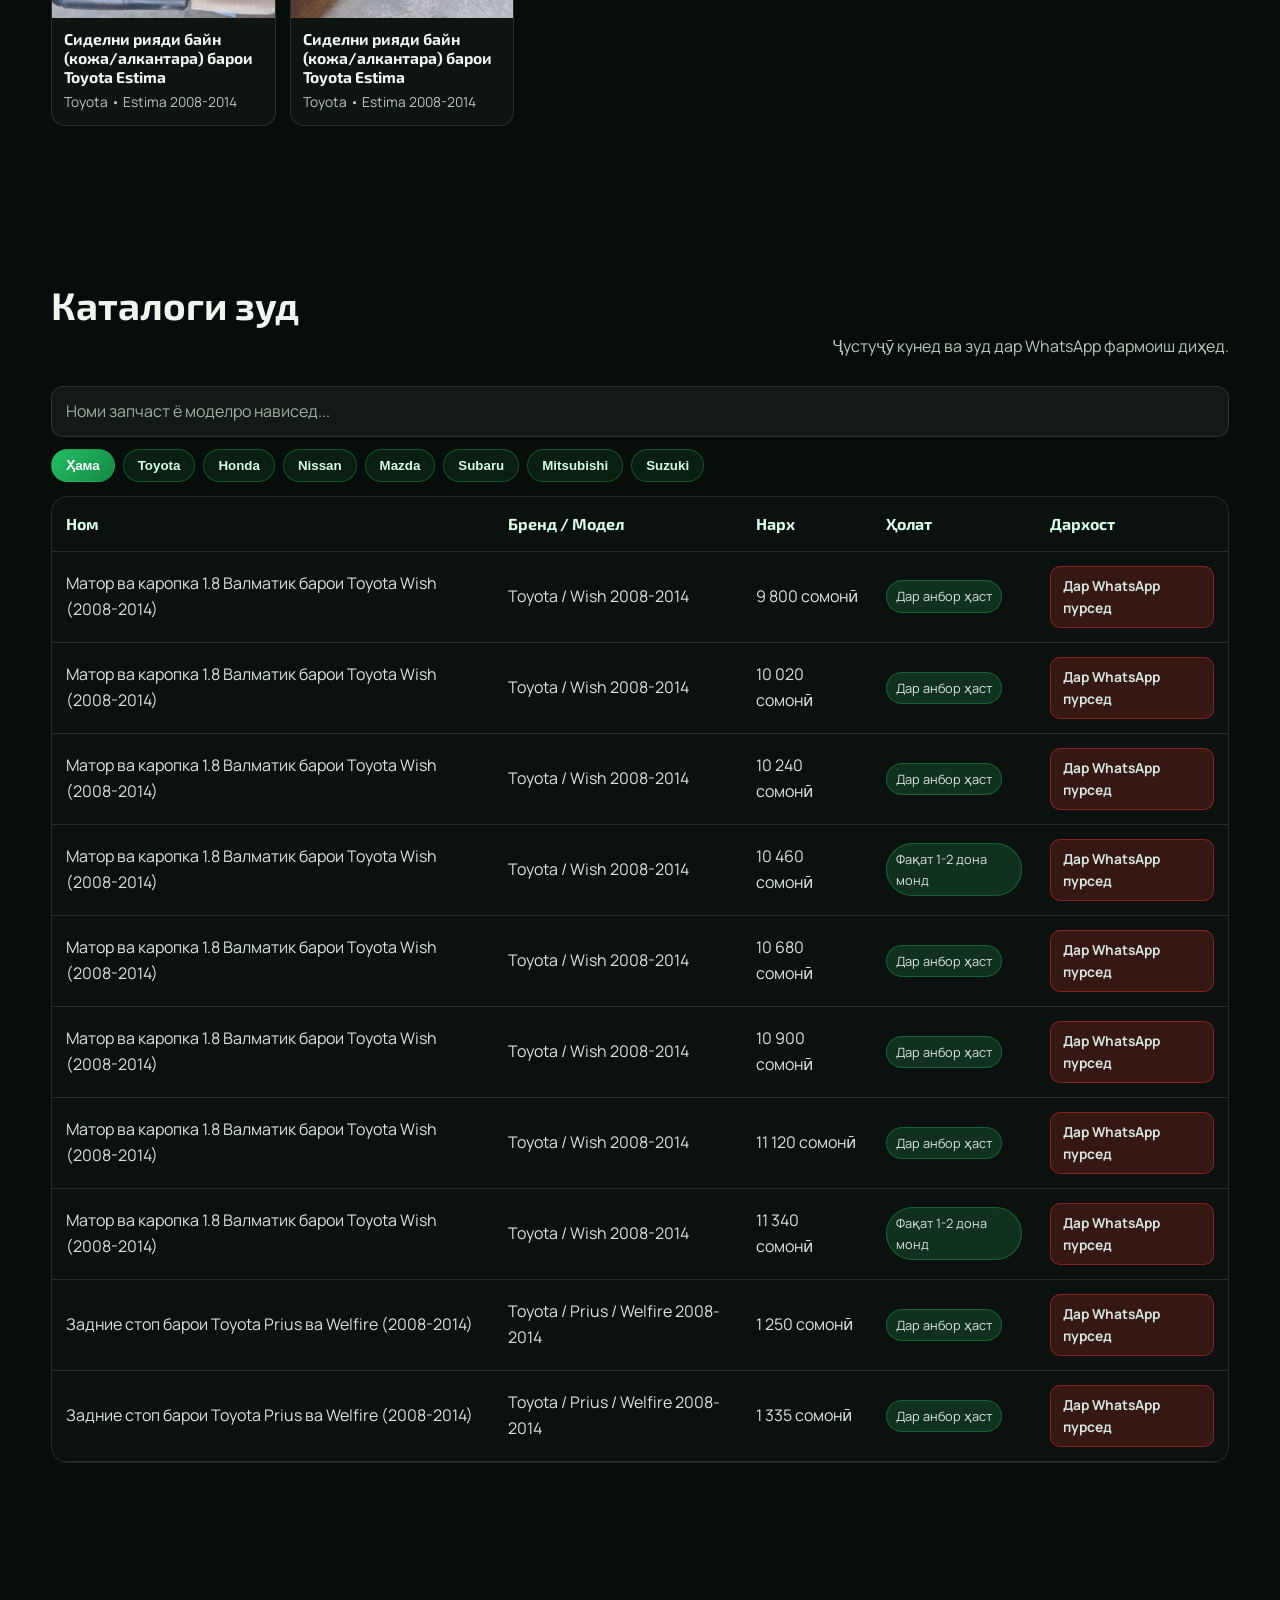
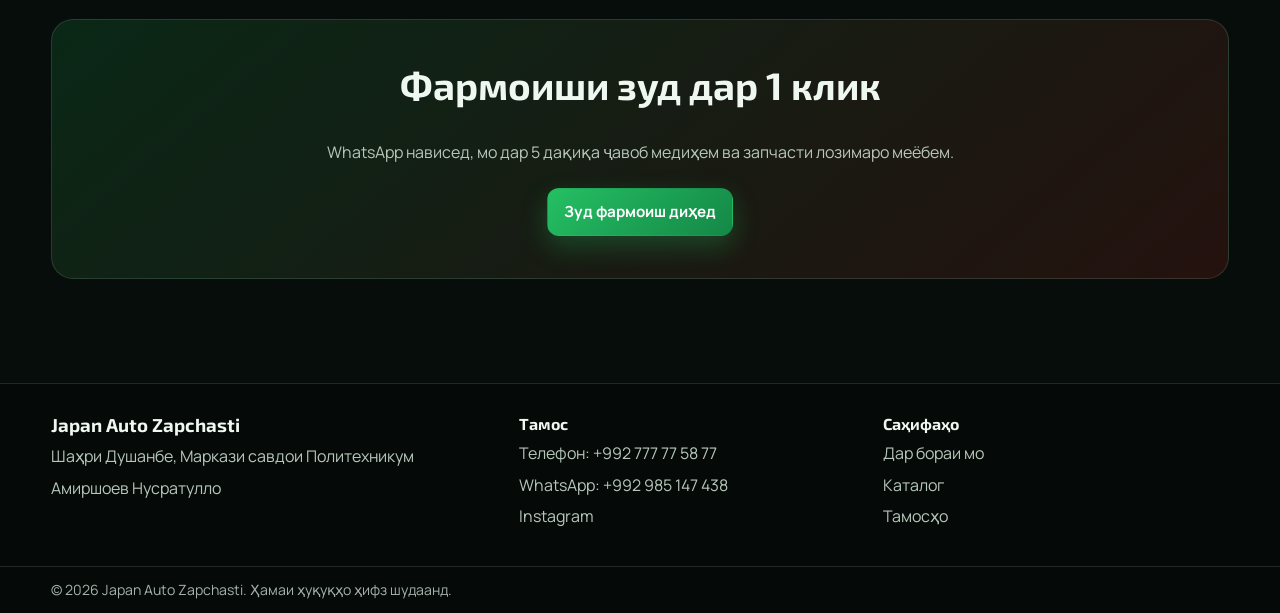
==== commit 9ddc5d71: "Improve SEO and Open Graph meta tags for better search and social sharing" ====
--- a/index.html
+++ b/index.html
@@ -3,12 +3,72 @@
 <head>
   <meta charset="UTF-8">
   <meta name="viewport" content="width=device-width, initial-scale=1.0">
+
+  <!-- Primary SEO -->
   <title>Japan Auto Zapchasti | Запчастҳои мошинҳои ҷопонӣ дар Душанбе</title>
-  <meta name="description" content="Japan Auto Zapchasti: тамоми запчастҳои мошинҳои ҷопонӣ бо нархҳои дастрас дар Душанбе.">
+  <meta name="description" content="Запчастҳои оригиналӣ ва аналоги сифатӣ барои Toyota, Honda, Nissan, Mazda, Subaru, Mitsubishi дар Душанбе. Нархҳои дастрас, кафолати 100% ва омодакунӣ дар 30 дақиқа. Japan Auto Zapchasti — Маркази савдои Политехникум.">
+  <meta name="keywords" content="запчастҳои японӣ, запчасти японские Душанбе, қисмҳои эҳтиётии мошин, Toyota запчасть, Honda запчасть, Nissan запчасть, Mazda, Subaru, Mitsubishi, Auto Japan Zapchast, запчасти Тоҷикистон">
+  <meta name="author" content="Japan Auto Zapchasti">
+  <meta name="robots" content="index, follow, max-image-preview:large">
+  <link rel="canonical" href="https://autojapan.dpdns.org/">
+
+  <!-- Open Graph / Facebook / Telegram / WhatsApp -->
+  <meta property="og:type" content="website">
+  <meta property="og:url" content="https://autojapan.dpdns.org/">
+  <meta property="og:title" content="Japan Auto Zapchasti | Запчастҳои мошинҳои ҷопонӣ дар Душанбе">
+  <meta property="og:description" content="Запчастҳои оригиналӣ ва аналоги сифатӣ барои Toyota, Honda, Nissan ва дигарон. Нархҳои дастрас, кафолат 100% ва омодакунӣ дар 30 дақиқа дар Душанбе.">
+  <meta property="og:image" content="https://autojapan.dpdns.org/assets/media/estima-parts-01.jpg">
+  <meta property="og:image:width" content="1200">
+  <meta property="og:image:height" content="630">
+  <meta property="og:locale" content="tg_TJ">
+  <meta property="og:site_name" content="Japan Auto Zapchasti">
+
+  <!-- Twitter Card -->
+  <meta name="twitter:card" content="summary_large_image">
+  <meta name="twitter:title" content="Japan Auto Zapchasti | Запчастҳои мошинҳои ҷопонӣ дар Душанбе">
+  <meta name="twitter:description" content="Запчастҳои оригиналӣ ва аналоги сифатӣ барои Toyota, Honda, Nissan ва дигарон. Нархҳои дастрас, кафолат 100%.">
+  <meta name="twitter:image" content="https://autojapan.dpdns.org/assets/media/estima-parts-01.jpg">
+
+  <!-- Geo / Local Business hints -->
+  <meta name="geo.region" content="TJ-DU">
+  <meta name="geo.placename" content="Dushanbe">
+  <meta name="geo.position" content="38.5598;68.7738">
+  <meta name="ICBM" content="38.5598, 68.7738">
+
+  <!-- Fonts & Styles -->
   <link rel="preconnect" href="https://fonts.googleapis.com">
   <link rel="preconnect" href="https://fonts.gstatic.com" crossorigin>
   <link href="https://fonts.googleapis.com/css2?family=Exo+2:wght@500;600;700;800&family=Manrope:wght@400;500;600;700&display=swap" rel="stylesheet">
   <link rel="stylesheet" href="styles.css">
+
+  <!-- Structured Data (JSON-LD) for Local Business -->
+  <script type="application/ld+json">
+  {
+    "@context": "https://schema.org",
+    "@type": "AutoPartsStore",
+    "name": "Japan Auto Zapchasti",
+    "description": "Запчастҳои оригиналӣ ва аналоги сифатӣ барои мошинҳои ҷопонӣ дар Душанбе",
+    "url": "https://autojapan.dpdns.org/",
+    "telephone": "+992777775877",
+    "address": {
+      "@type": "PostalAddress",
+      "streetAddress": "Маркази савдои Политехникум",
+      "addressLocality": "Душанбе",
+      "addressCountry": "TJ"
+    },
+    "geo": {
+      "@type": "GeoCoordinates",
+      "latitude": 38.5598,
+      "longitude": 68.7738
+    },
+    "openingHours": "Mo-Sa 09:00-18:00",
+    "priceRange": "$$",
+    "image": "https://autojapan.dpdns.org/assets/media/estima-parts-01.jpg",
+    "sameAs": [
+      "https://www.instagram.com/japan_auto_zapchasti"
+    ]
+  }
+  </script>
 </head>
 <body class="page-home">
   <header class="site-header">
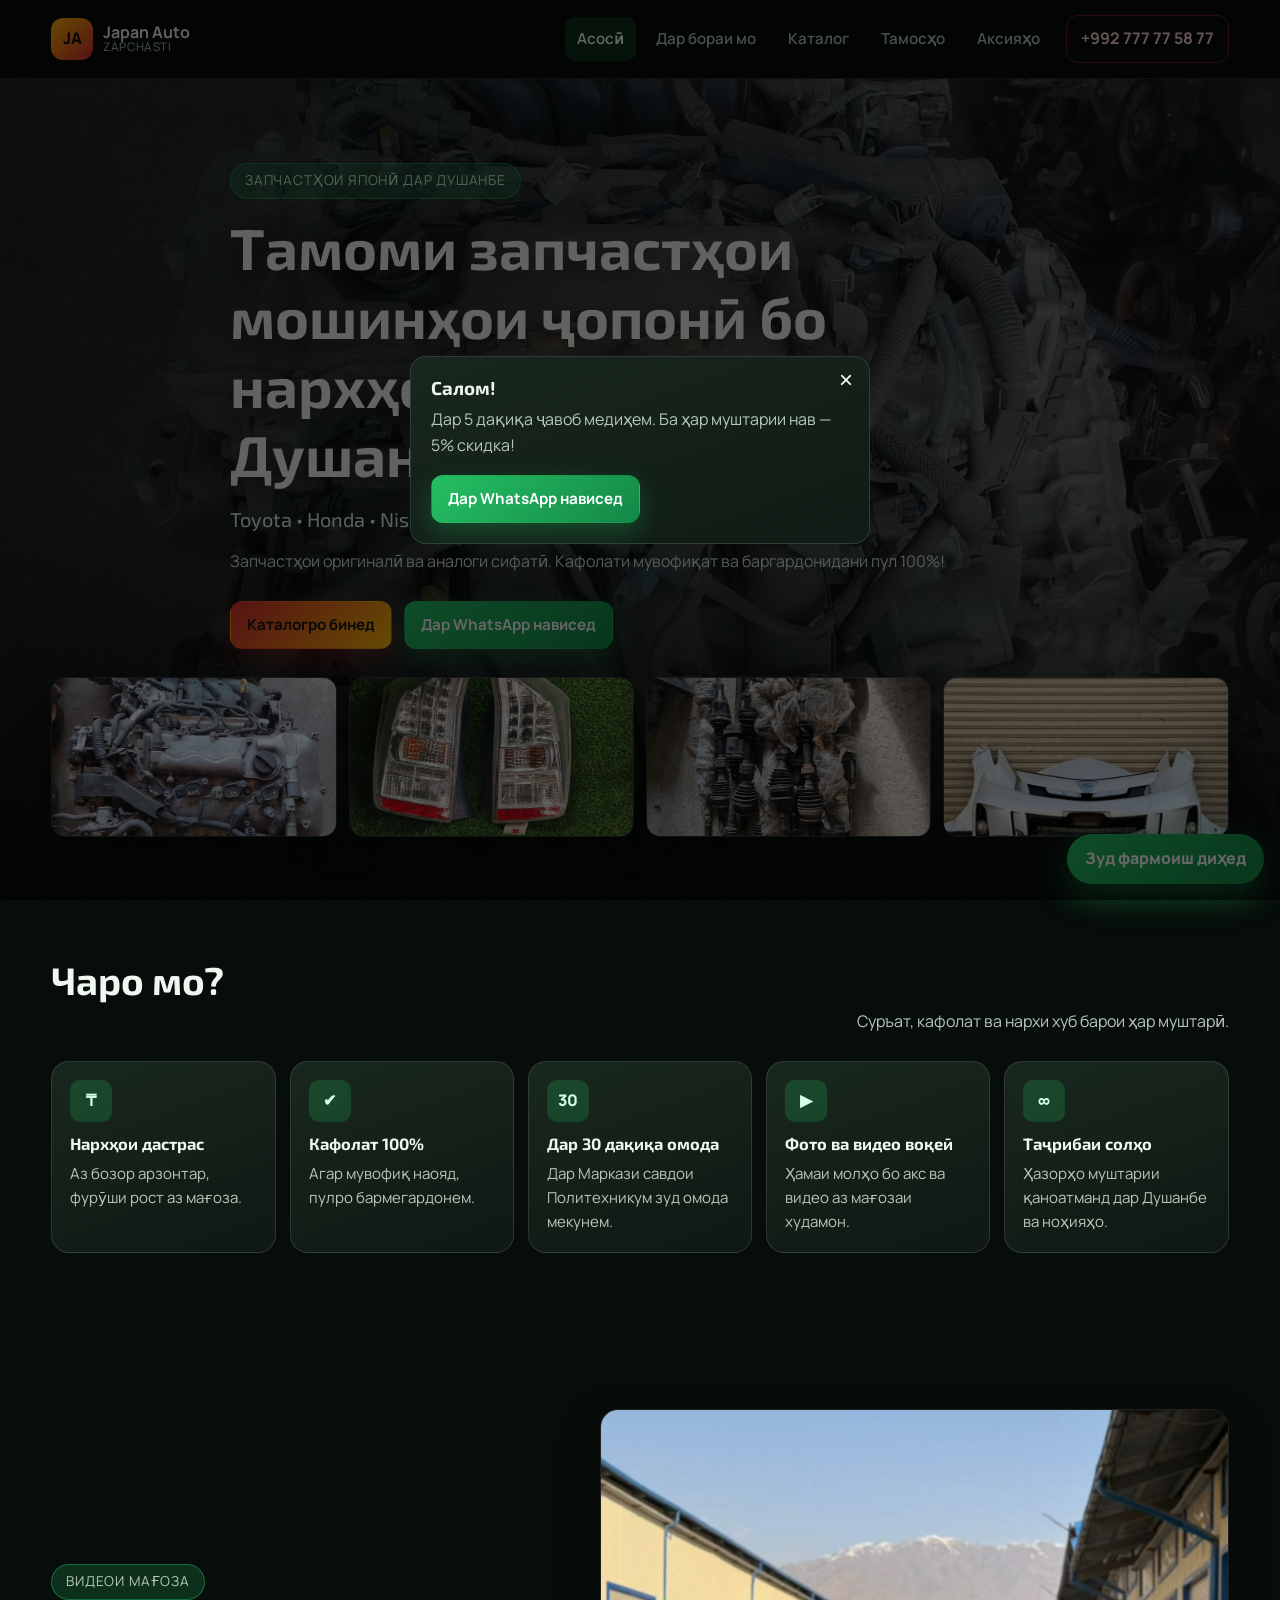
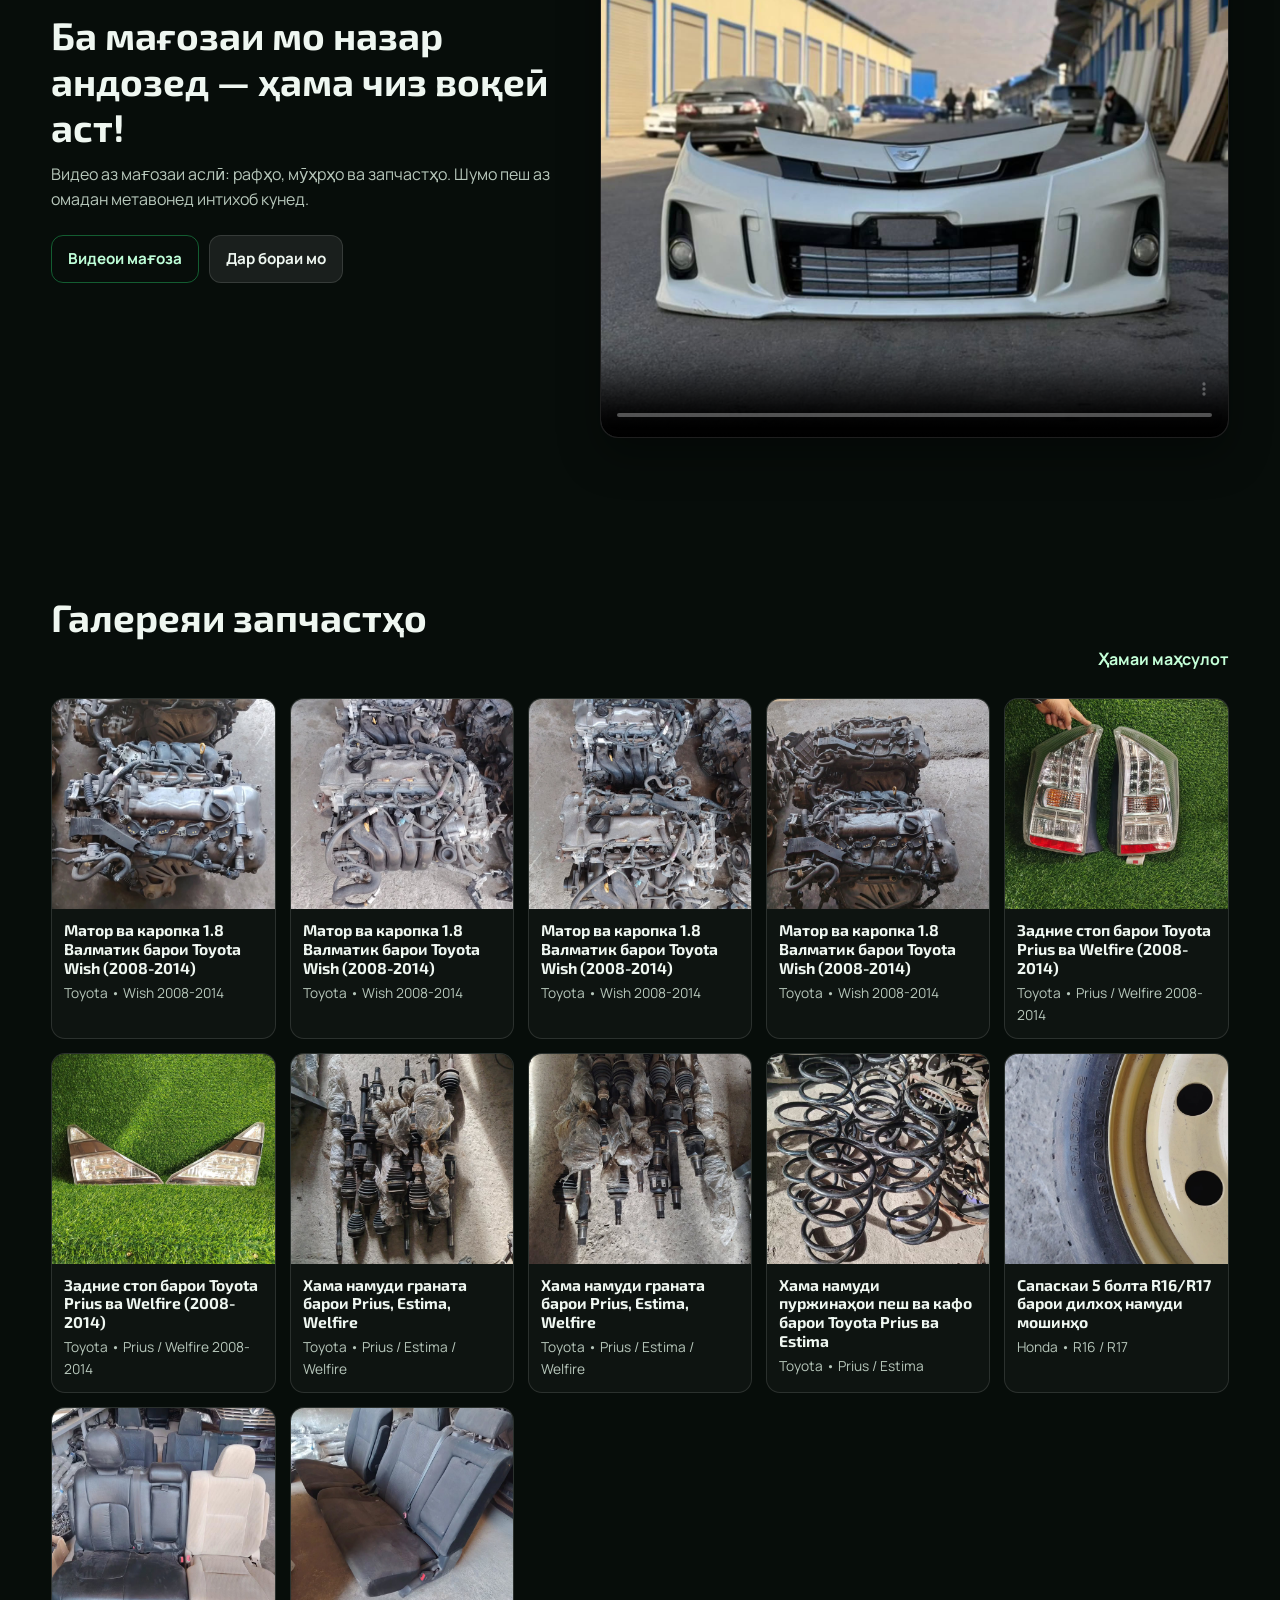
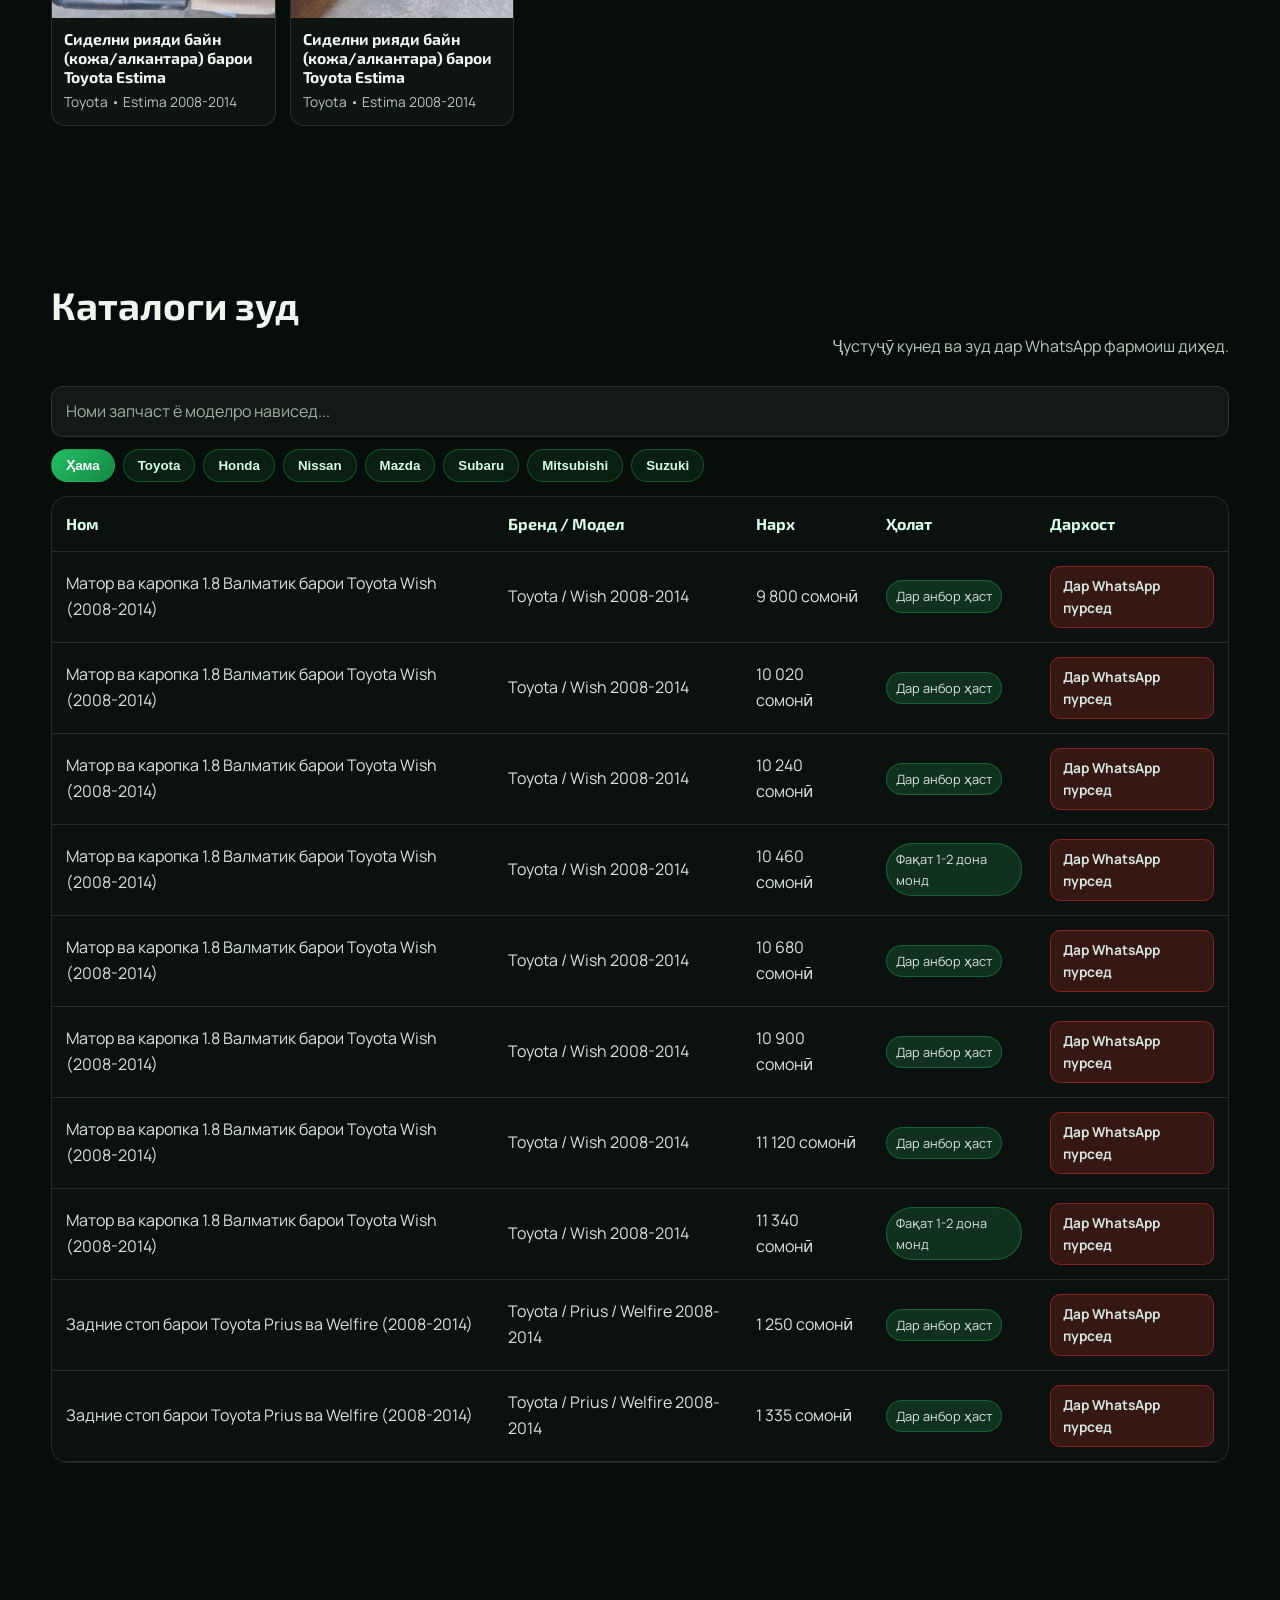
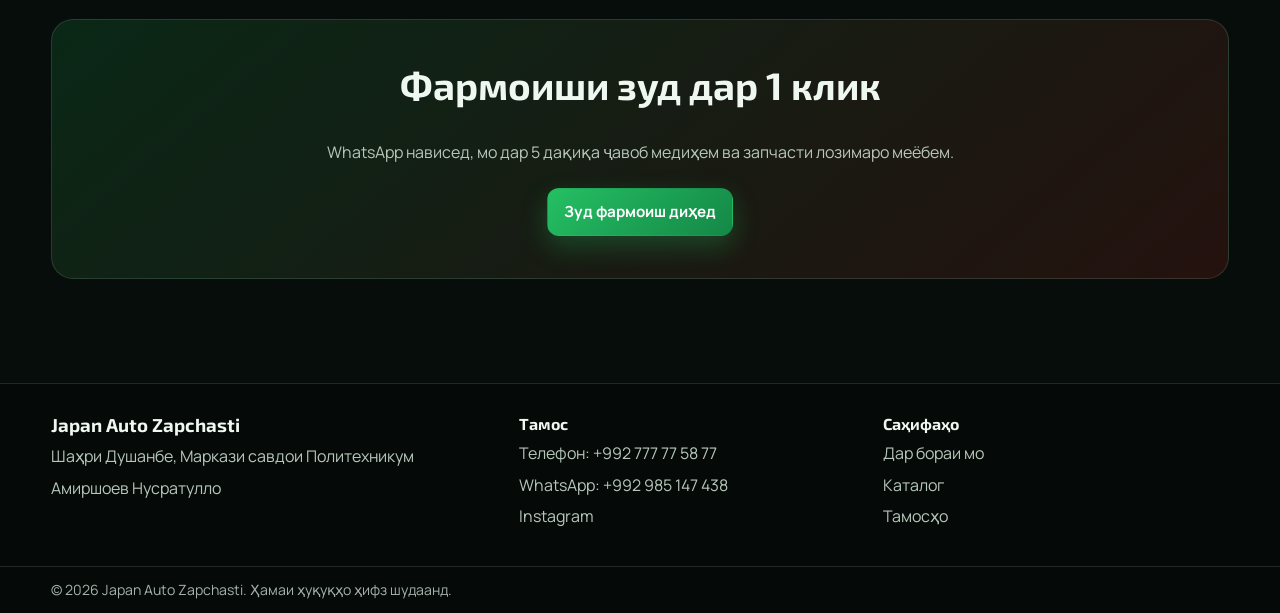
==== commit 61c937cd: "Add logo.png as favicon (browser tab icon) on all pages" ====
--- a/index.html
+++ b/index.html
@@ -3,6 +3,13 @@
 <head>
   <meta charset="UTF-8">
   <meta name="viewport" content="width=device-width, initial-scale=1.0">
+
+  <!-- Favicon -->
+  <link rel="icon" href="logo.png" type="image/png">
+  <link rel="apple-touch-icon" href="logo.png">
+
+  <!-- Google Search Console Verification -->
+  <meta name="google-site-verification" content="rruS6P4WuiBGfnyM-wUe8bTgcZJfErfHQbHpSRGjL6Y" />
 
   <!-- Primary SEO -->
   <title>Japan Auto Zapchasti | Запчастҳои мошинҳои ҷопонӣ дар Душанбе</title>
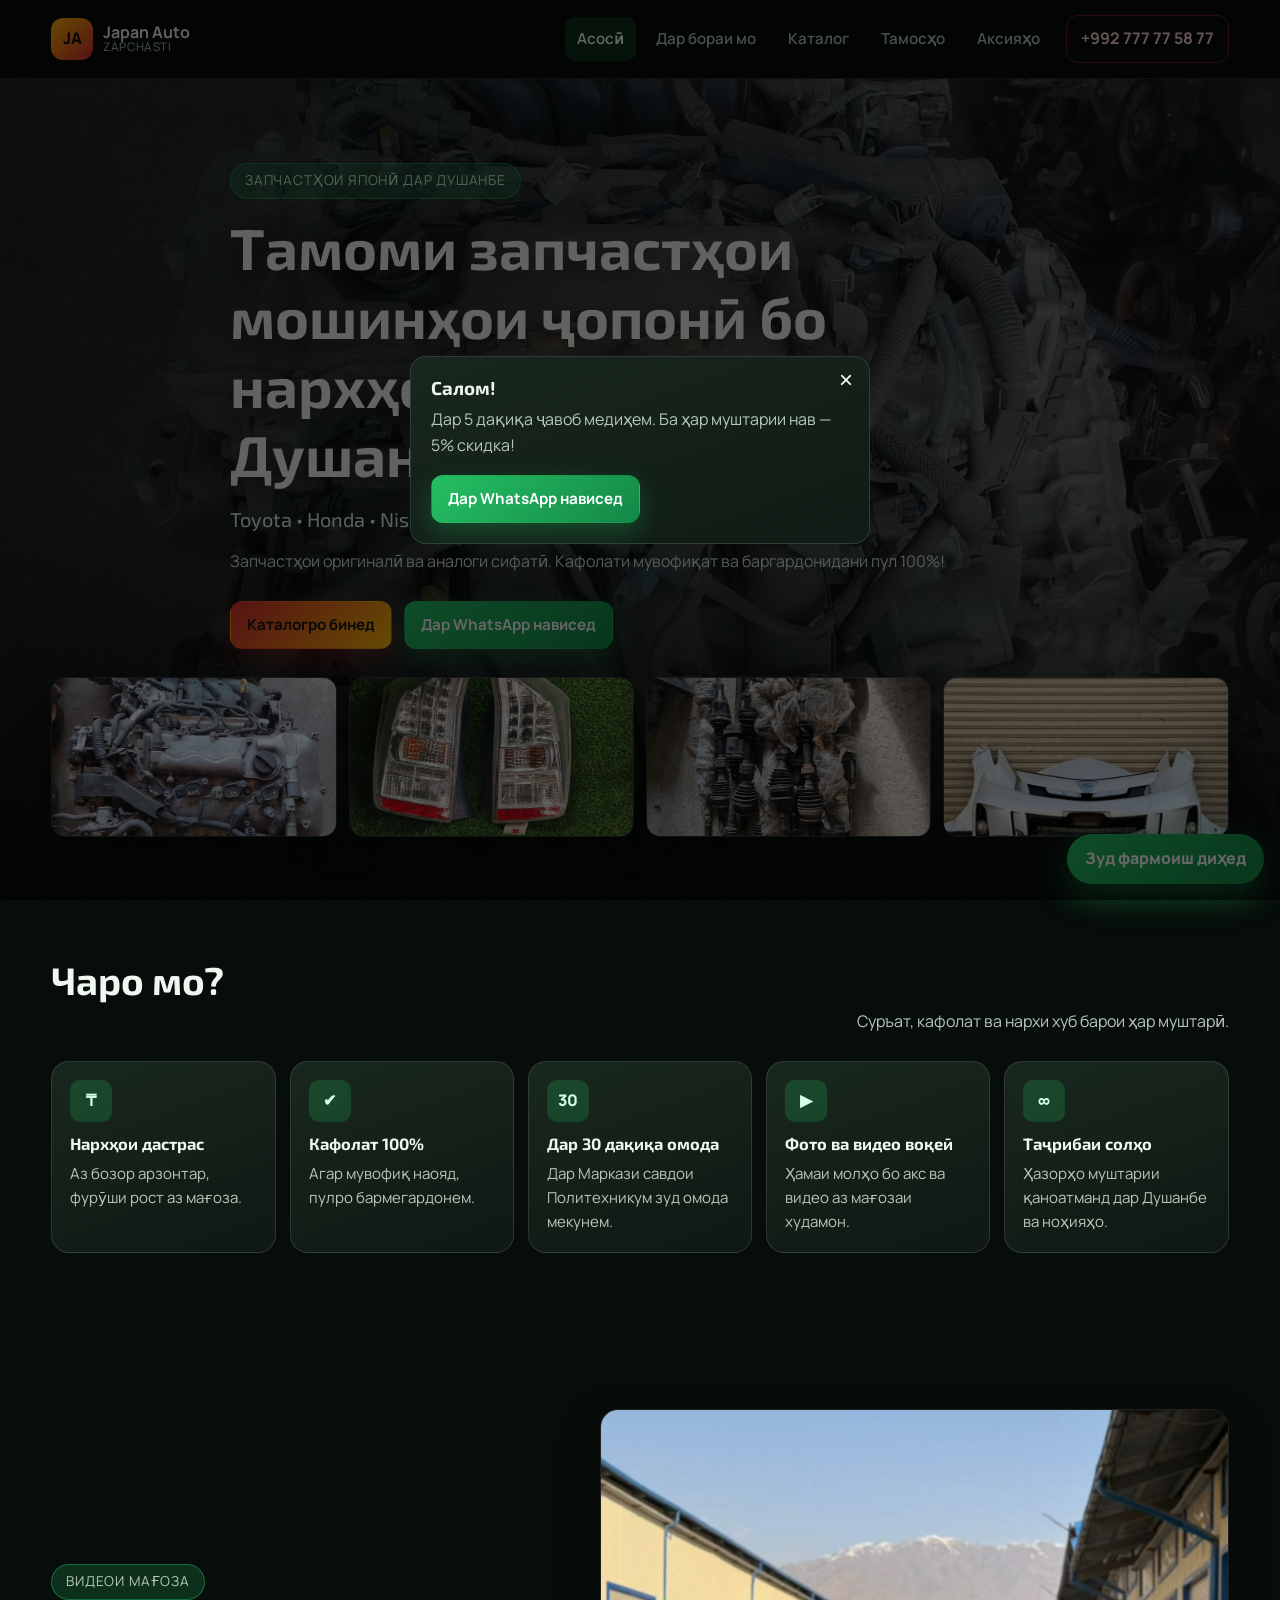
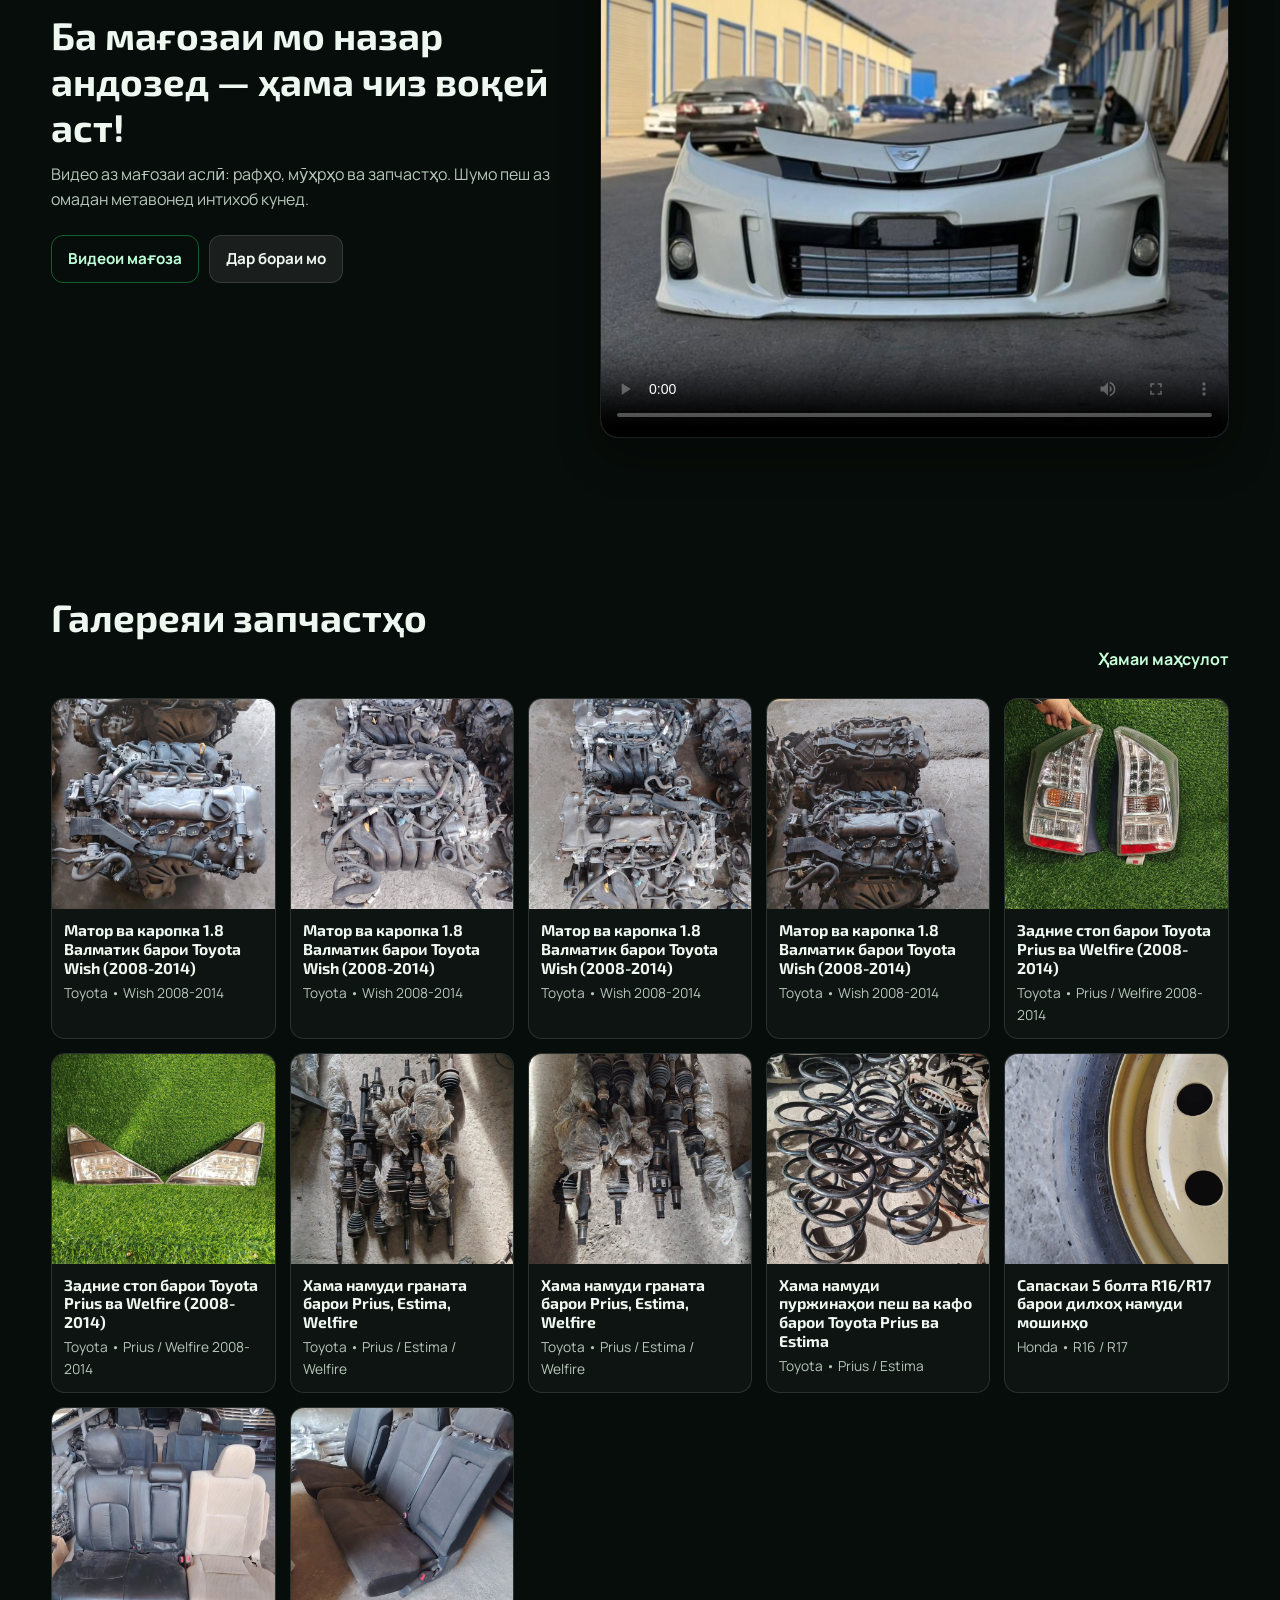
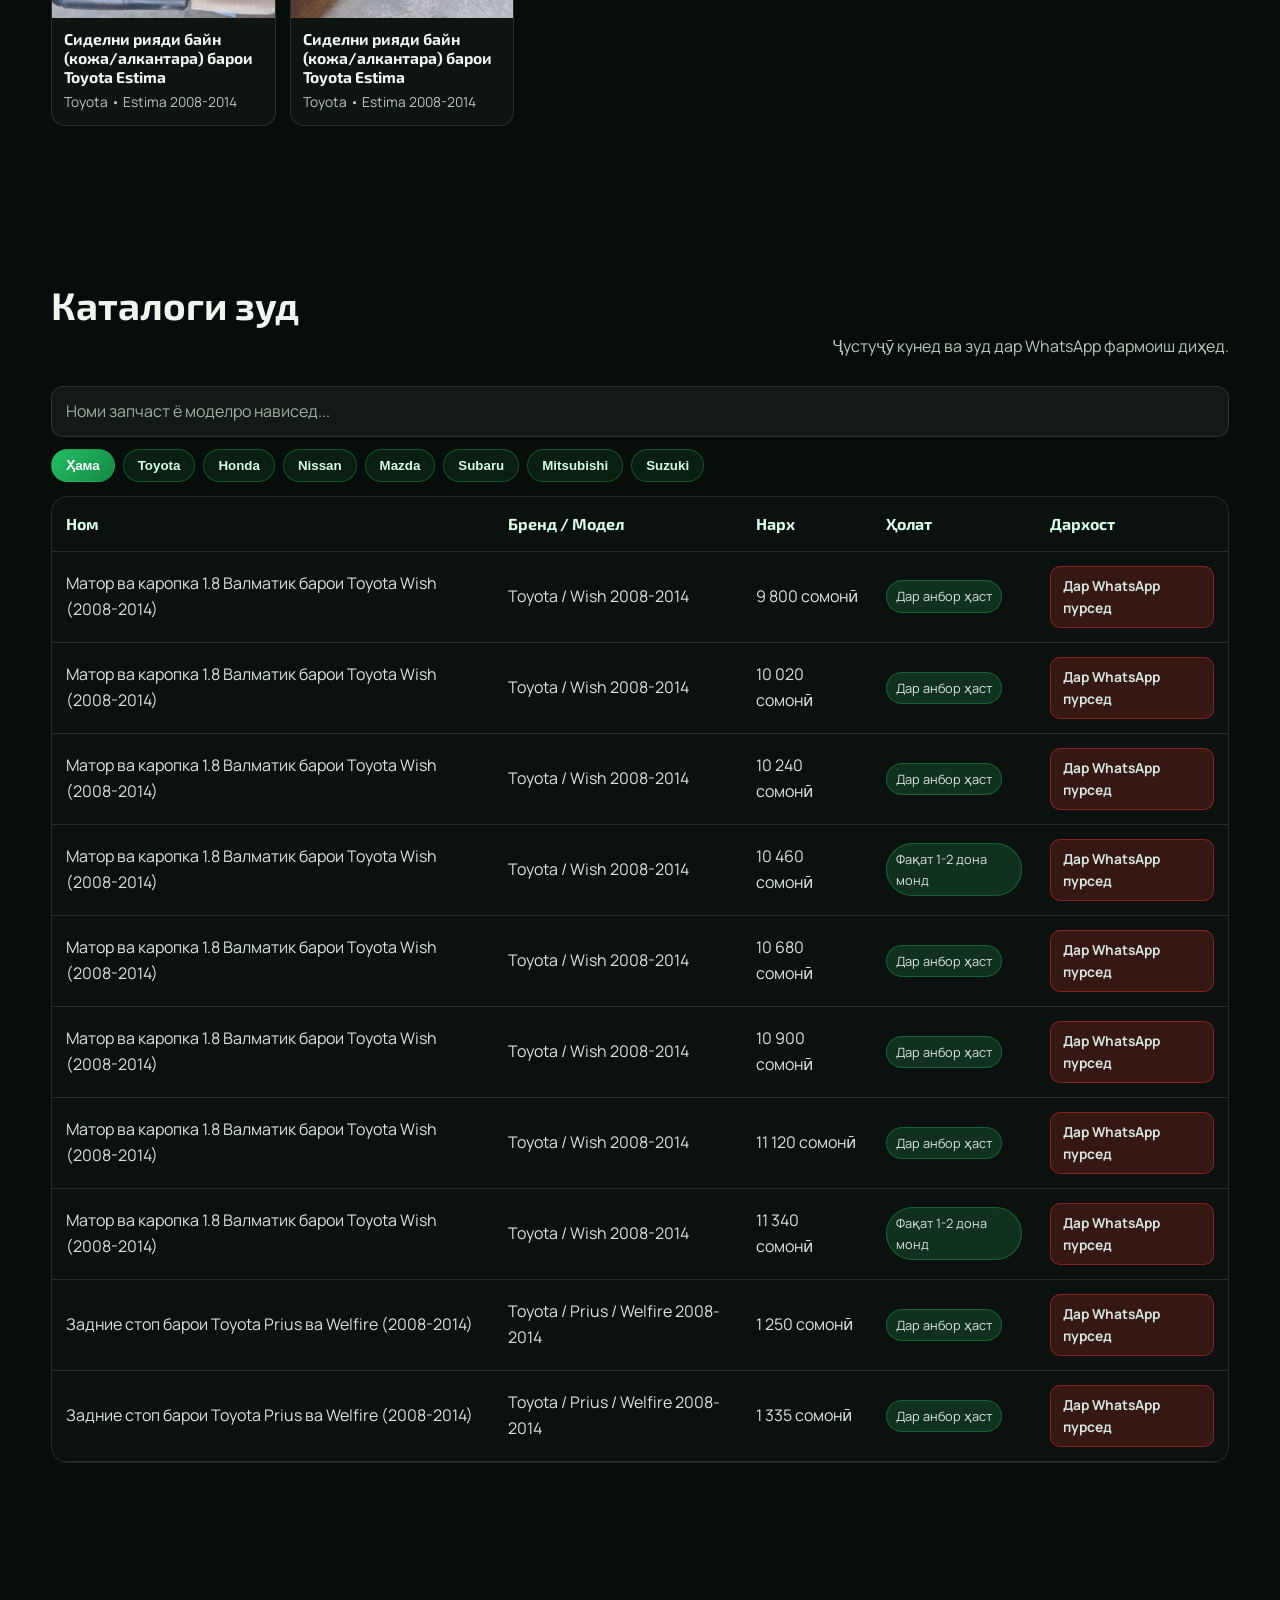
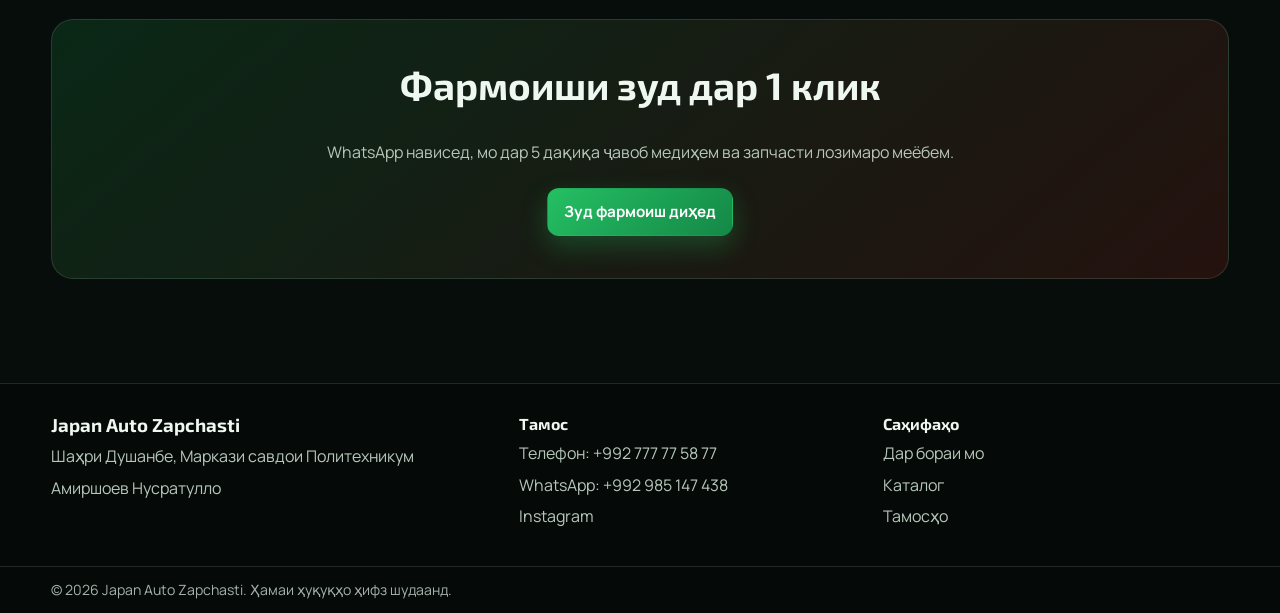
==== commit 1c6777f3: "SEO: Enhance JSON-LD schema with openingHours, areaServed, contactPoint, makesOffer and BreadcrumbLi" ====
--- a/index.html
+++ b/index.html
@@ -48,19 +48,27 @@
   <link href="https://fonts.googleapis.com/css2?family=Exo+2:wght@500;600;700;800&family=Manrope:wght@400;500;600;700&display=swap" rel="stylesheet">
   <link rel="stylesheet" href="styles.css">
 
-  <!-- Structured Data (JSON-LD) for Local Business -->
+  <!-- Structured Data (JSON-LD) for Local Business + Breadcrumbs -->
   <script type="application/ld+json">
   {
     "@context": "https://schema.org",
     "@type": "AutoPartsStore",
+    "@id": "https://autojapan.dpdns.org/#store",
     "name": "Japan Auto Zapchasti",
-    "description": "Запчастҳои оригиналӣ ва аналоги сифатӣ барои мошинҳои ҷопонӣ дар Душанбе",
+    "alternateName": "Japan Auto Zapchast",
+    "description": "Запчастҳои оригиналӣ ва аналоги сифатӣ барои мошинҳои ҷопонӣ (Toyota, Honda, Nissan, Mazda, Subaru, Mitsubishi) дар Душанбе. Кафолати 100% ва омодакунӣ дар 30 дақиқа.",
     "url": "https://autojapan.dpdns.org/",
     "telephone": "+992777775877",
+    "image": "https://autojapan.dpdns.org/assets/media/estima-parts-01.jpg",
+    "logo": "https://autojapan.dpdns.org/logo.png",
+    "priceRange": "$$",
+    "currenciesAccepted": "TJS",
+    "paymentAccepted": "Cash, Card",
     "address": {
       "@type": "PostalAddress",
       "streetAddress": "Маркази савдои Политехникум",
       "addressLocality": "Душанбе",
+      "addressRegion": "Душанбе",
       "addressCountry": "TJ"
     },
     "geo": {
@@ -68,11 +76,64 @@
       "latitude": 38.5598,
       "longitude": 68.7738
     },
-    "openingHours": "Mo-Sa 09:00-18:00",
-    "priceRange": "$$",
-    "image": "https://autojapan.dpdns.org/assets/media/estima-parts-01.jpg",
+    "openingHoursSpecification": [
+      {
+        "@type": "OpeningHoursSpecification",
+        "dayOfWeek": ["Monday", "Tuesday", "Wednesday", "Thursday", "Friday", "Saturday"],
+        "opens": "09:00",
+        "closes": "18:00"
+      }
+    ],
+    "areaServed": [
+      {
+        "@type": "City",
+        "name": "Душанбе"
+      },
+      {
+        "@type": "Country",
+        "name": "Тоҷикистон"
+      }
+    ],
+    "contactPoint": [
+      {
+        "@type": "ContactPoint",
+        "telephone": "+992777775877",
+        "contactType": "customer service",
+        "availableLanguage": ["tg", "ru"]
+      },
+      {
+        "@type": "ContactPoint",
+        "telephone": "+992985147438",
+        "contactType": "WhatsApp",
+        "availableLanguage": ["tg", "ru"]
+      }
+    ],
     "sameAs": [
       "https://www.instagram.com/japan_auto_zapchasti"
+    ],
+    "makesOffer": {
+      "@type": "Offer",
+      "itemOffered": {
+        "@type": "Product",
+        "name": "Запчастҳои мошинҳои ҷопонӣ",
+        "category": "Auto Parts",
+        "brand": ["Toyota", "Honda", "Nissan", "Mazda", "Subaru", "Mitsubishi", "Suzuki"]
+      }
+    }
+  }
+  </script>
+
+  <script type="application/ld+json">
+  {
+    "@context": "https://schema.org",
+    "@type": "BreadcrumbList",
+    "itemListElement": [
+      {
+        "@type": "ListItem",
+        "position": 1,
+        "name": "Асосӣ",
+        "item": "https://autojapan.dpdns.org/"
+      }
     ]
   }
   </script>
@@ -122,10 +183,10 @@
       </div>
 
       <div class="container hero-strip">
-        <img src="assets/media/wish-engine-01.jpg" alt="Мотор ва каропка Toyota Wish">
-        <img src="assets/media/prius-welfire-stop-01.jpg" alt="Задние стоп Toyota Prius ва Welfire">
-        <img src="assets/media/granata-01.jpg" alt="Граната барои Prius ва Estima">
-        <img src="assets/media/estima-parts-01.jpg" alt="Запчастҳои Toyota Estima">
+        <img src="assets/media/wish-engine-01.jpg" alt="Мотор ва каропка Toyota Wish — запчасти японӣ дар Душанбе">
+        <img src="assets/media/prius-welfire-stop-01.jpg" alt="Задние стоп Toyota Prius ва Welfire — запчасти японӣ Душанбе">
+        <img src="assets/media/granata-01.jpg" alt="Граната барои Toyota Prius ва Estima — қисмҳои эҳтиётӣ">
+        <img src="assets/media/estima-parts-01.jpg" alt="Запчастҳои Toyota Estima оригиналӣ ва аналоги сифатӣ дар Душанбе">
       </div>
     </section>
 
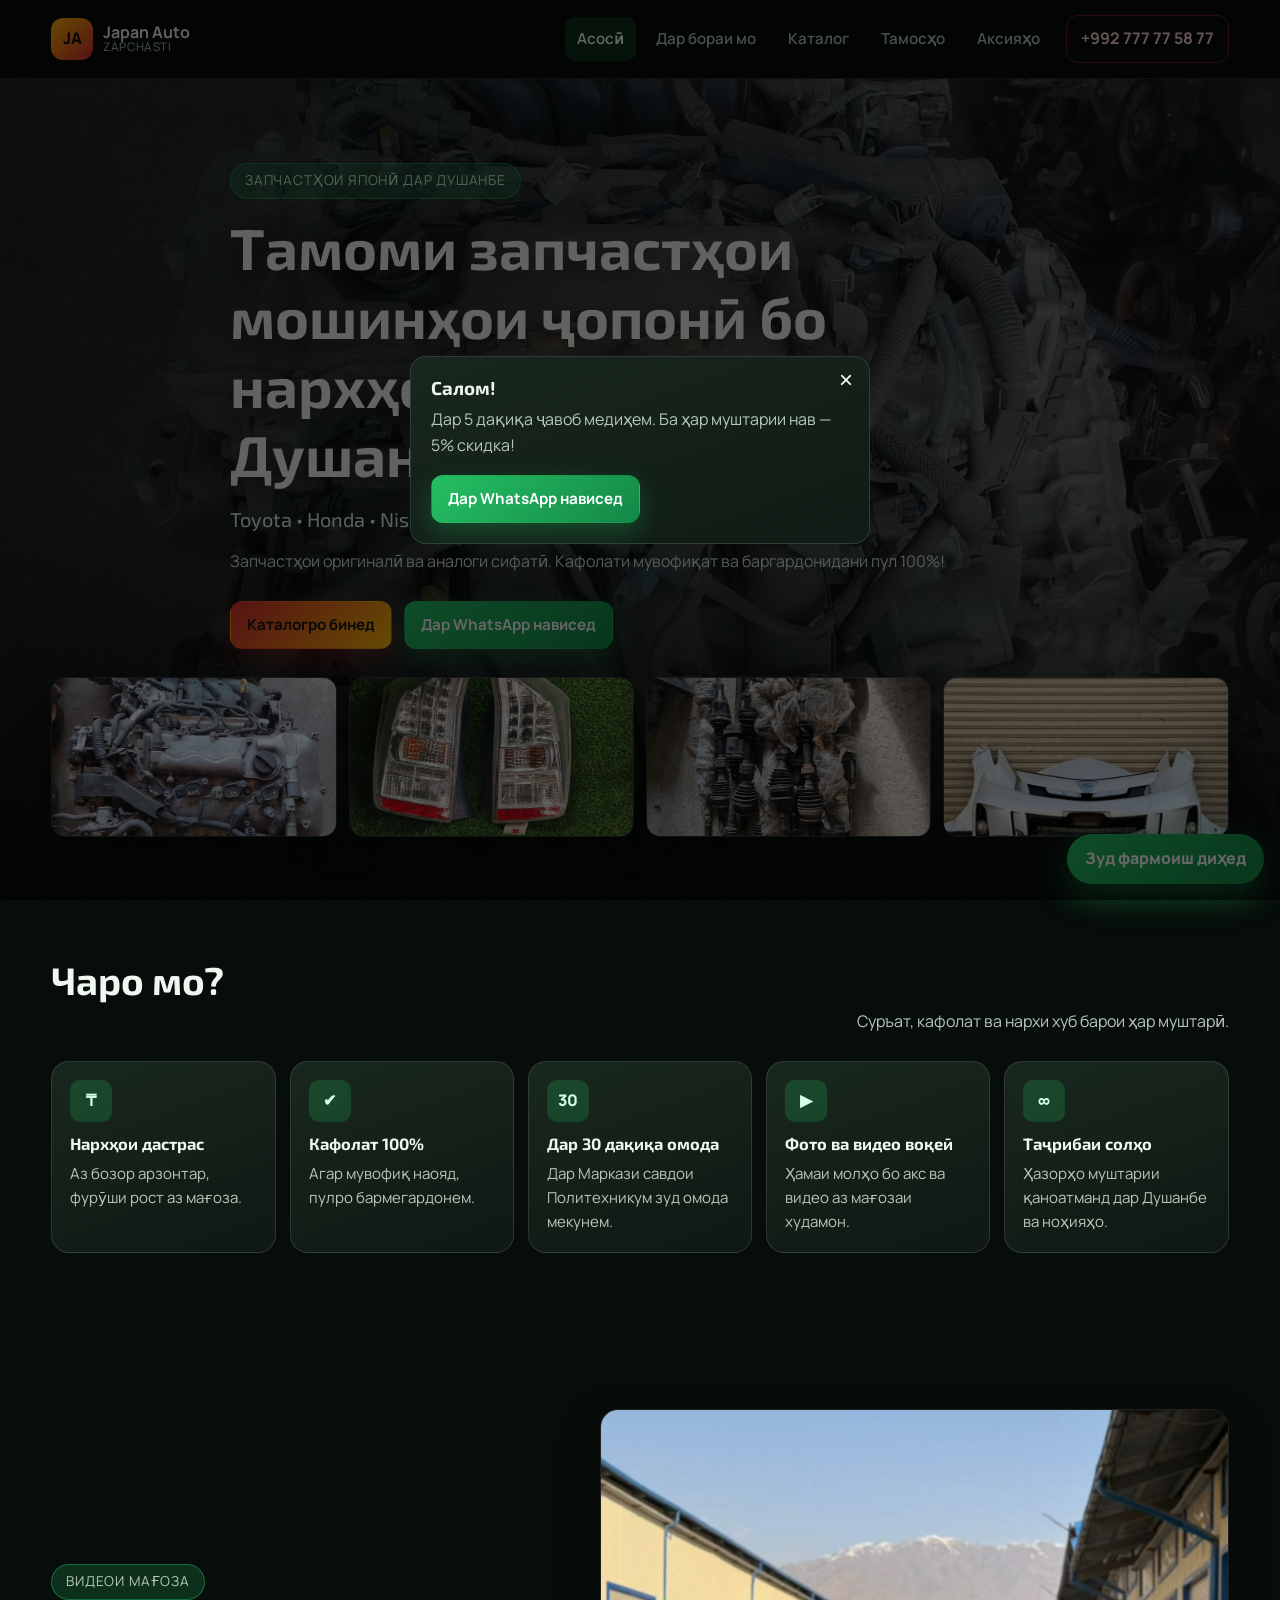
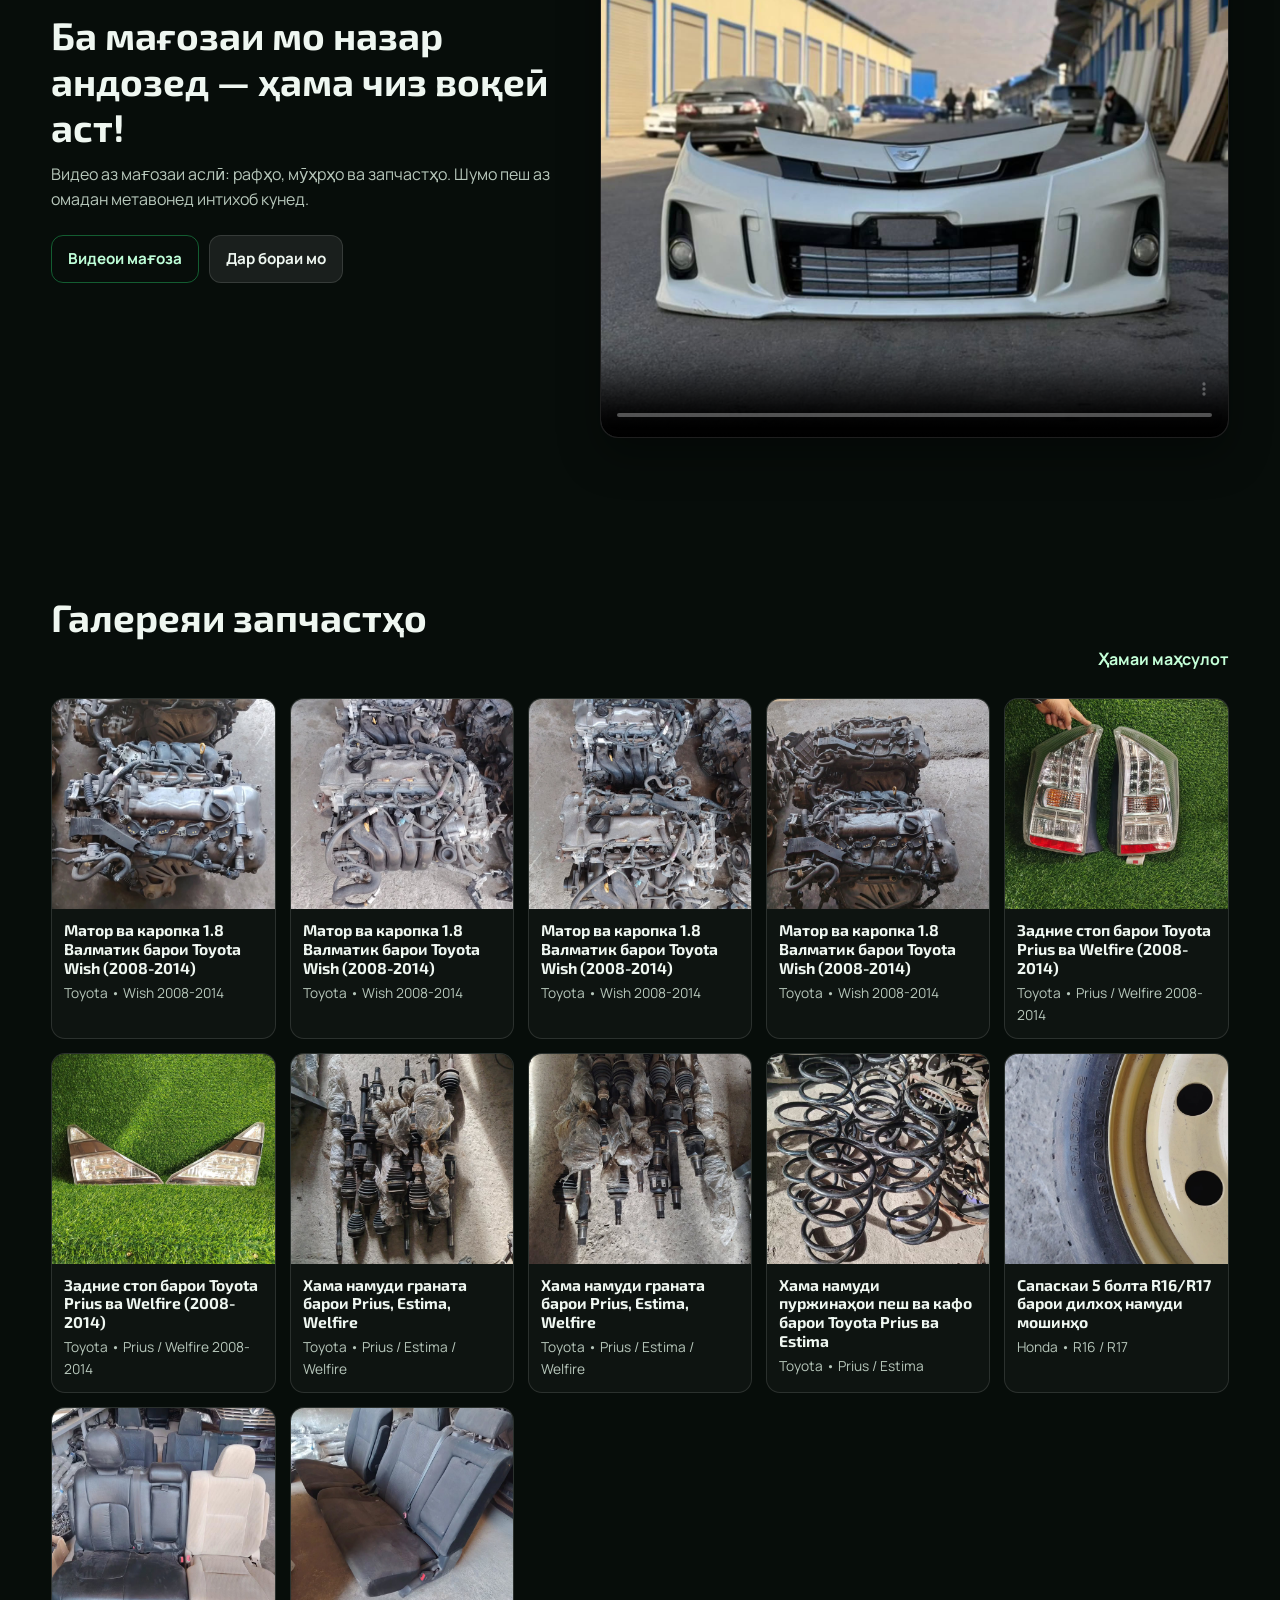
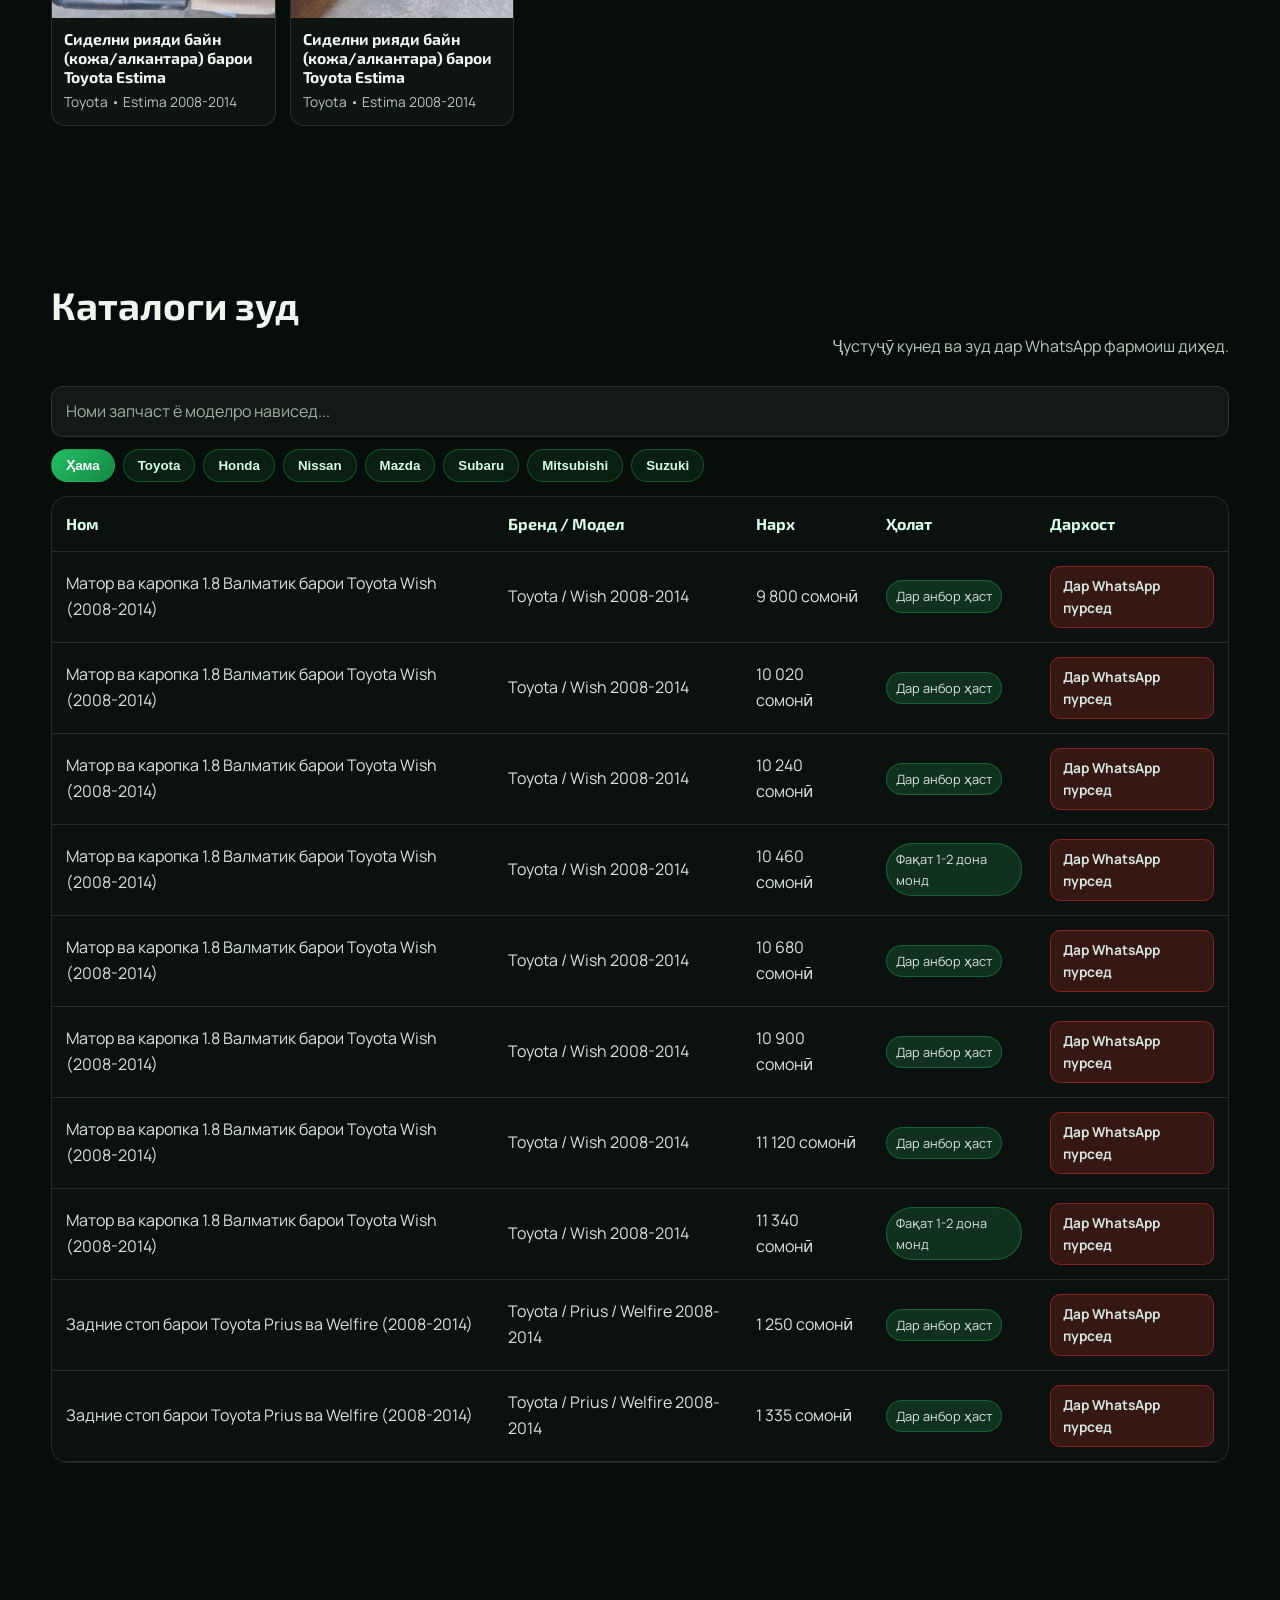
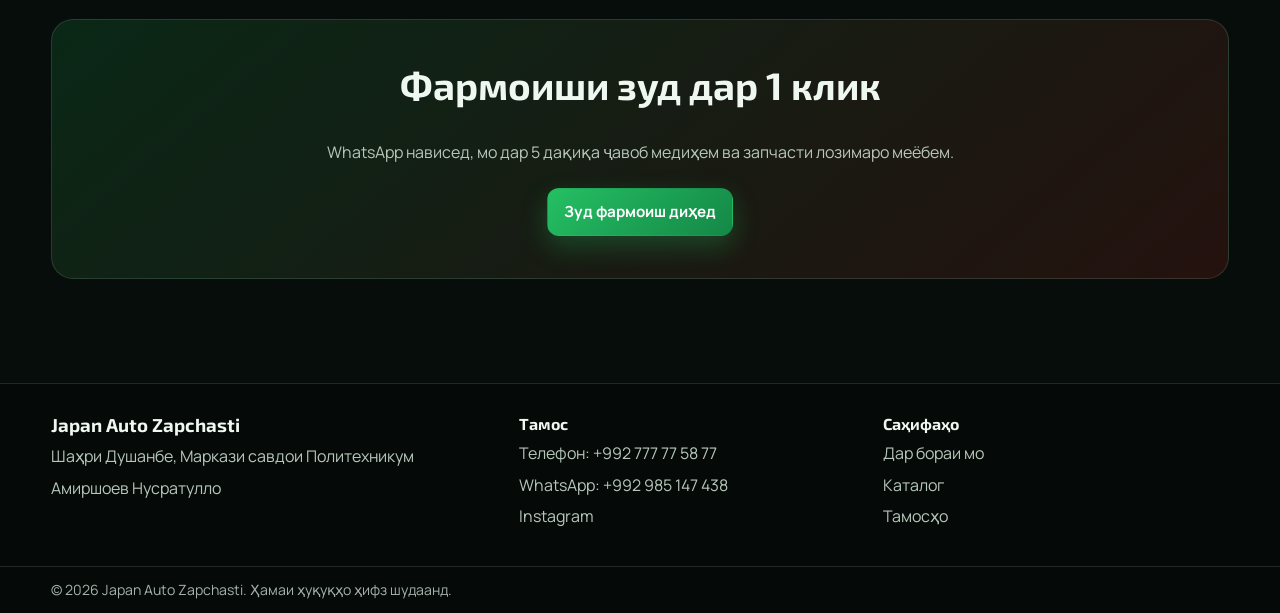
==== commit 89db9d9d: "Fix Schema: remove incomplete Product that caused Google error (missing offers/review/aggregateRatin" ====
--- a/index.html
+++ b/index.html
@@ -110,16 +110,7 @@
     ],
     "sameAs": [
       "https://www.instagram.com/japan_auto_zapchasti"
-    ],
-    "makesOffer": {
-      "@type": "Offer",
-      "itemOffered": {
-        "@type": "Product",
-        "name": "Запчастҳои мошинҳои ҷопонӣ",
-        "category": "Auto Parts",
-        "brand": ["Toyota", "Honda", "Nissan", "Mazda", "Subaru", "Mitsubishi", "Suzuki"]
-      }
-    }
+    ]
   }
   </script>
 
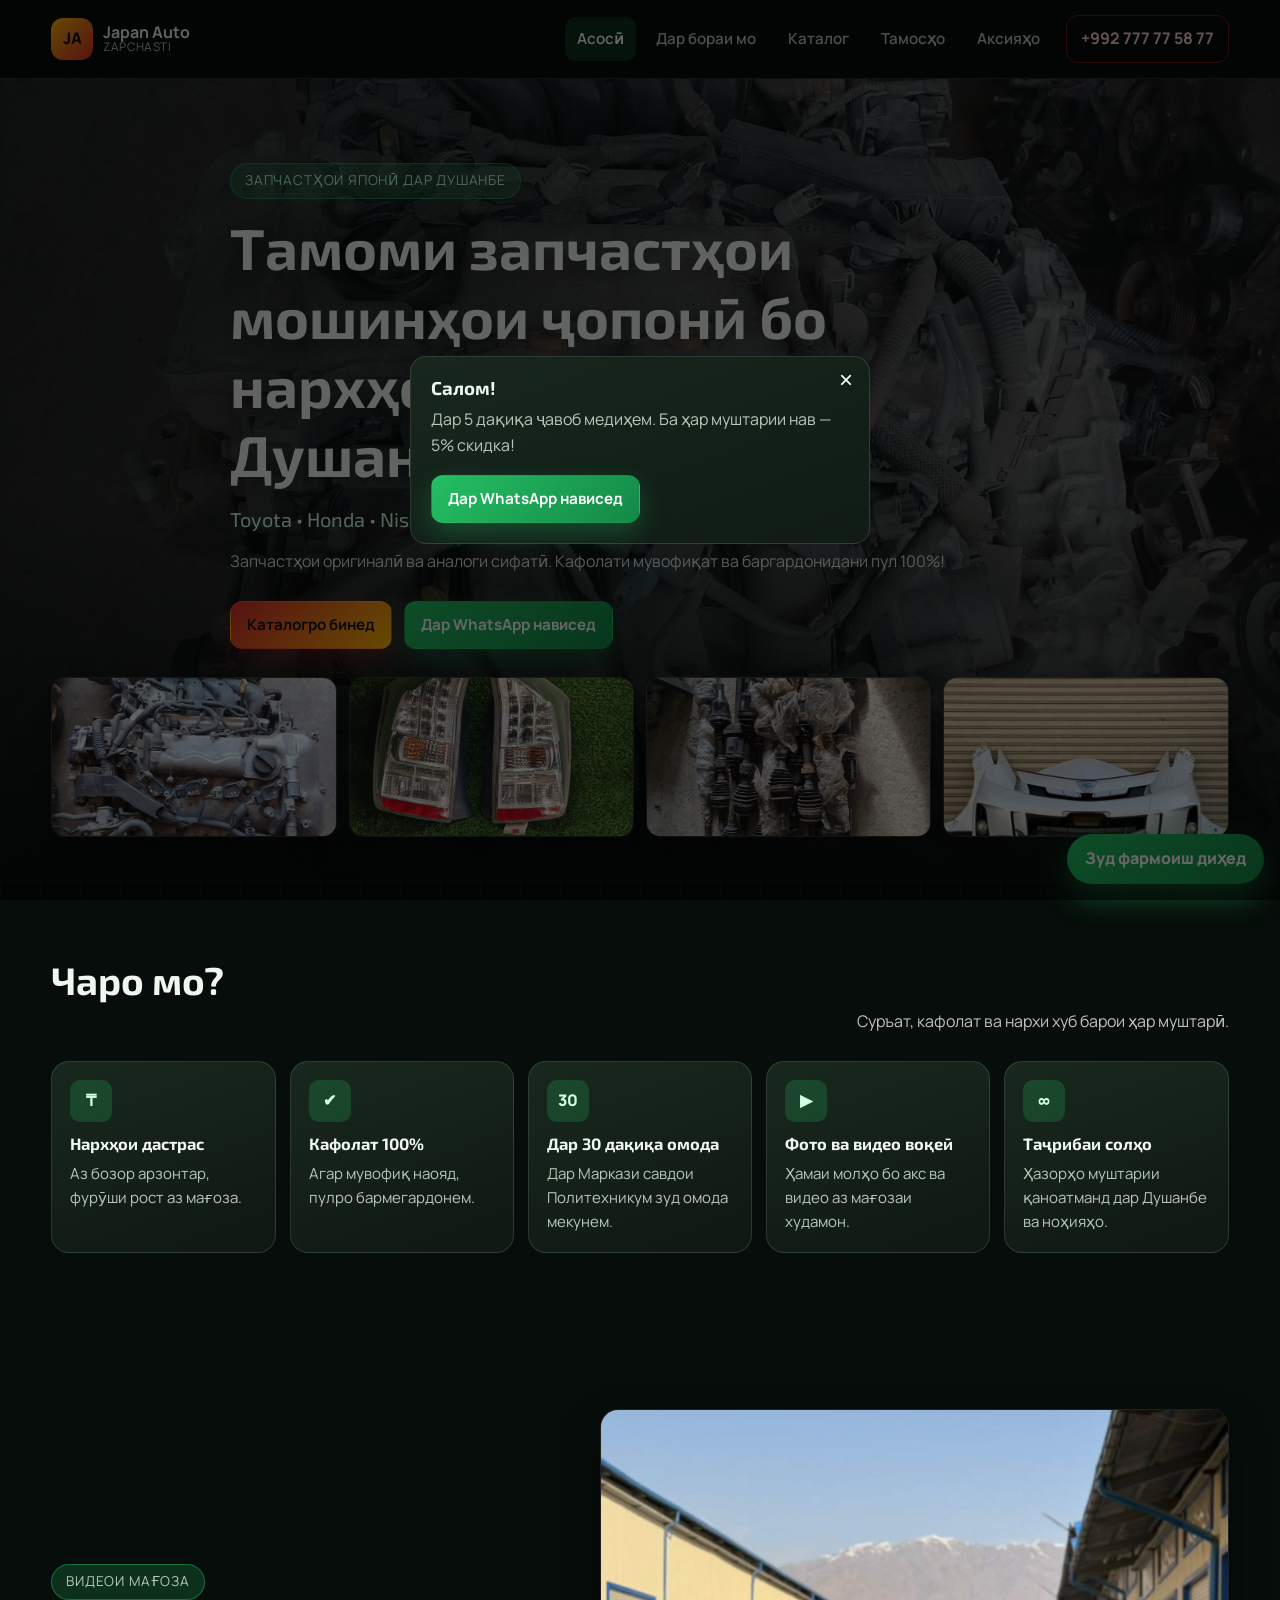
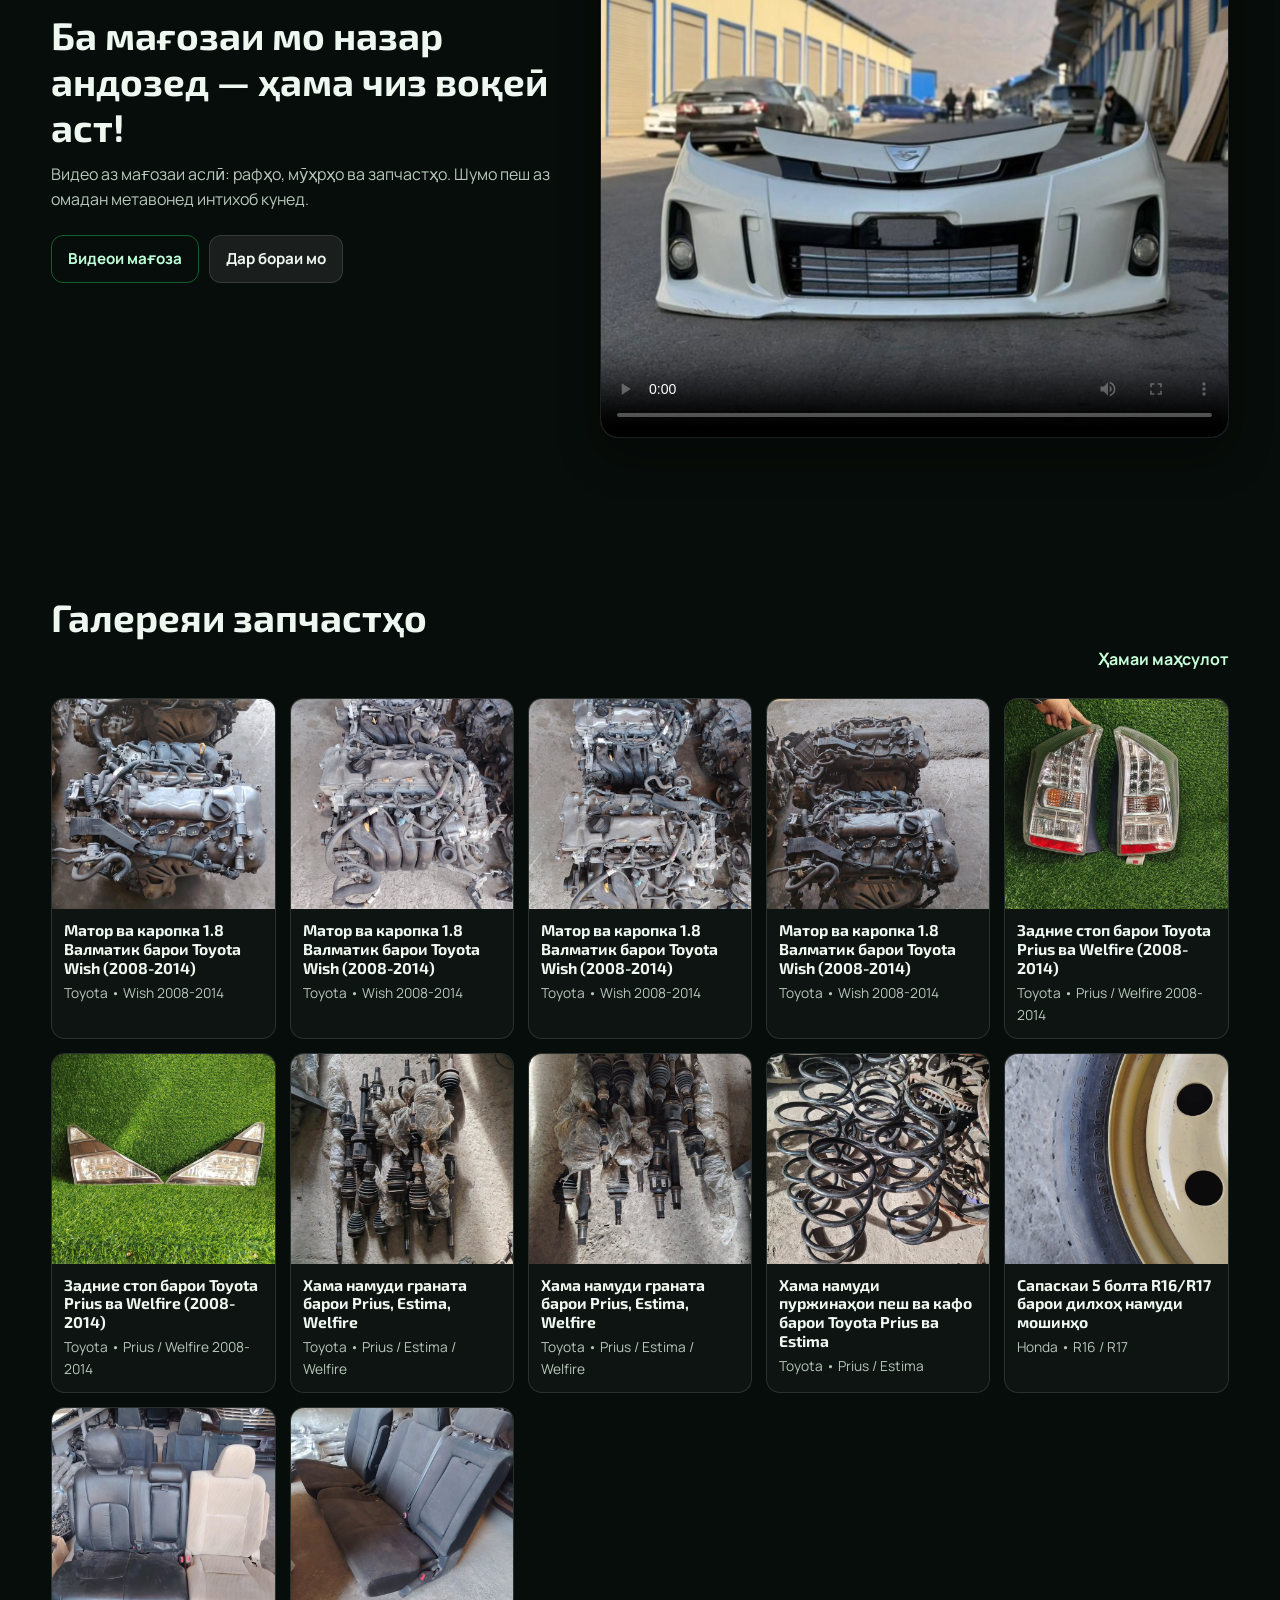
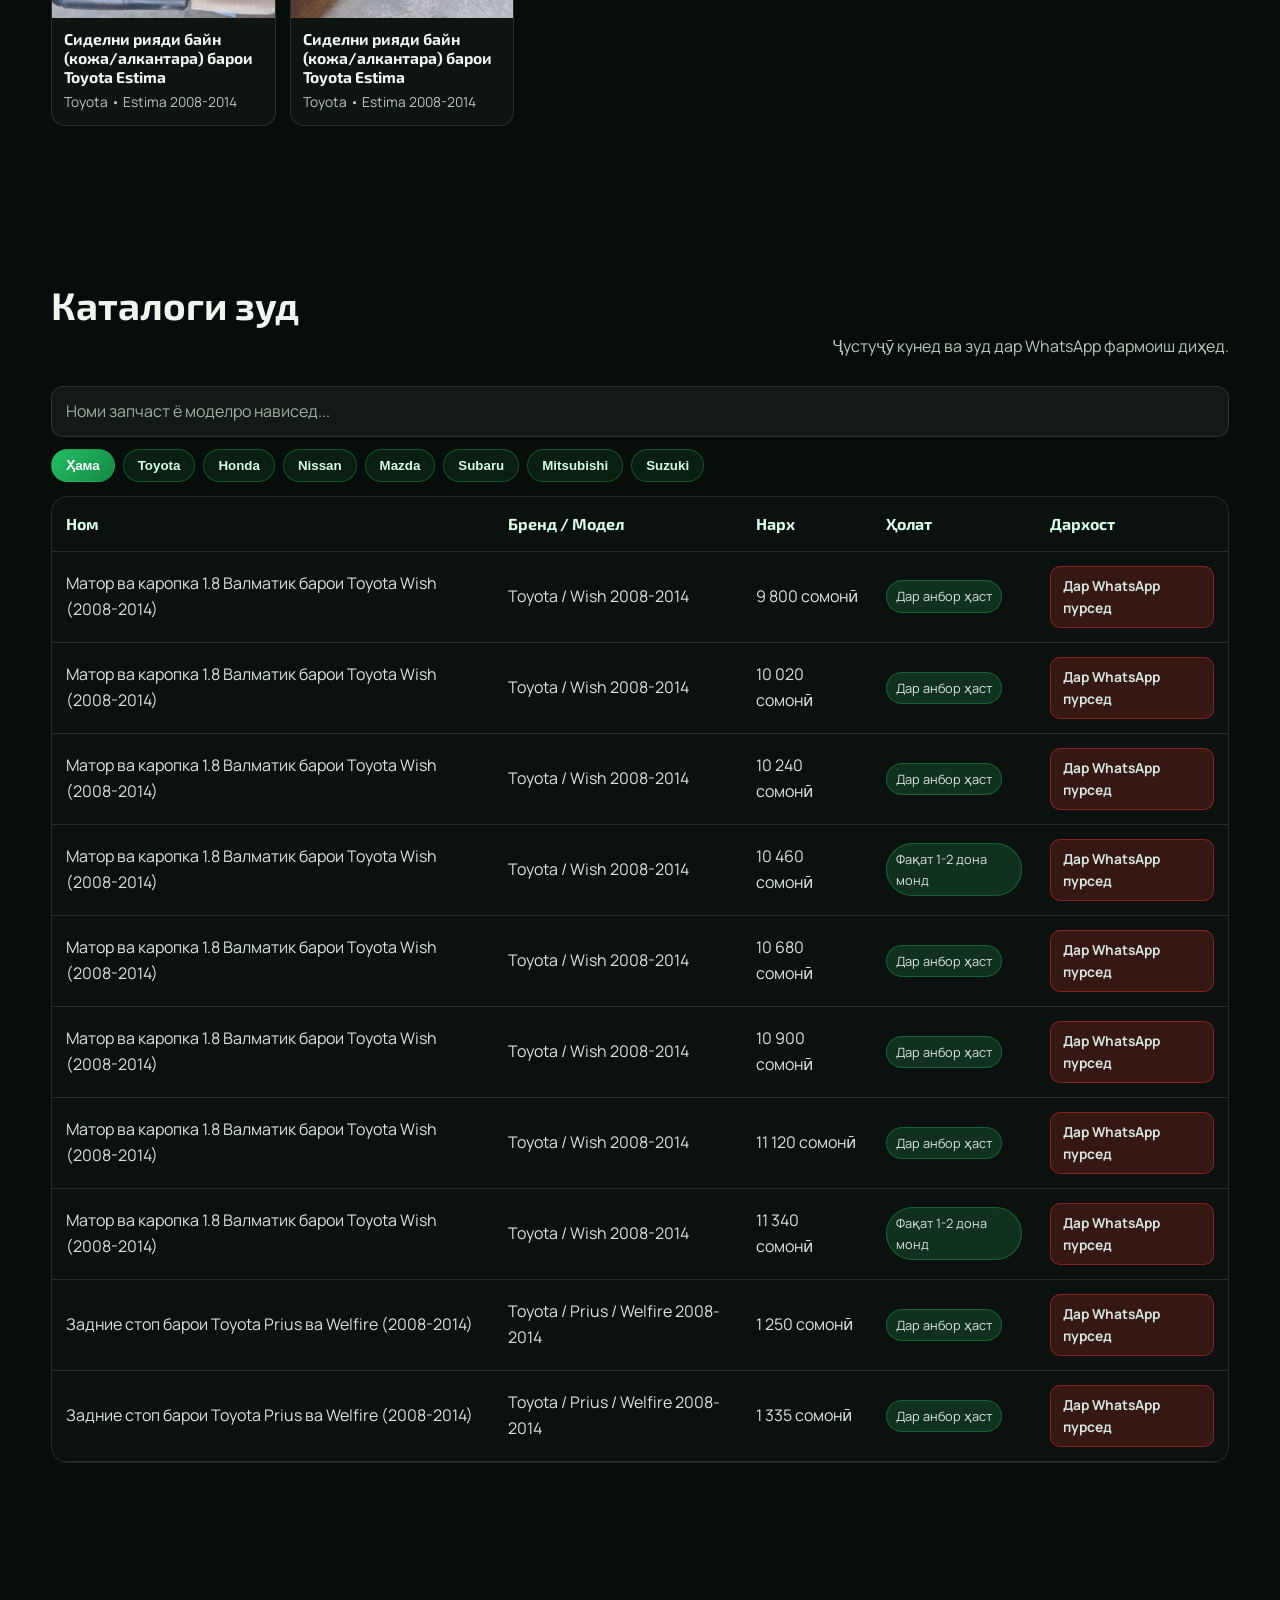
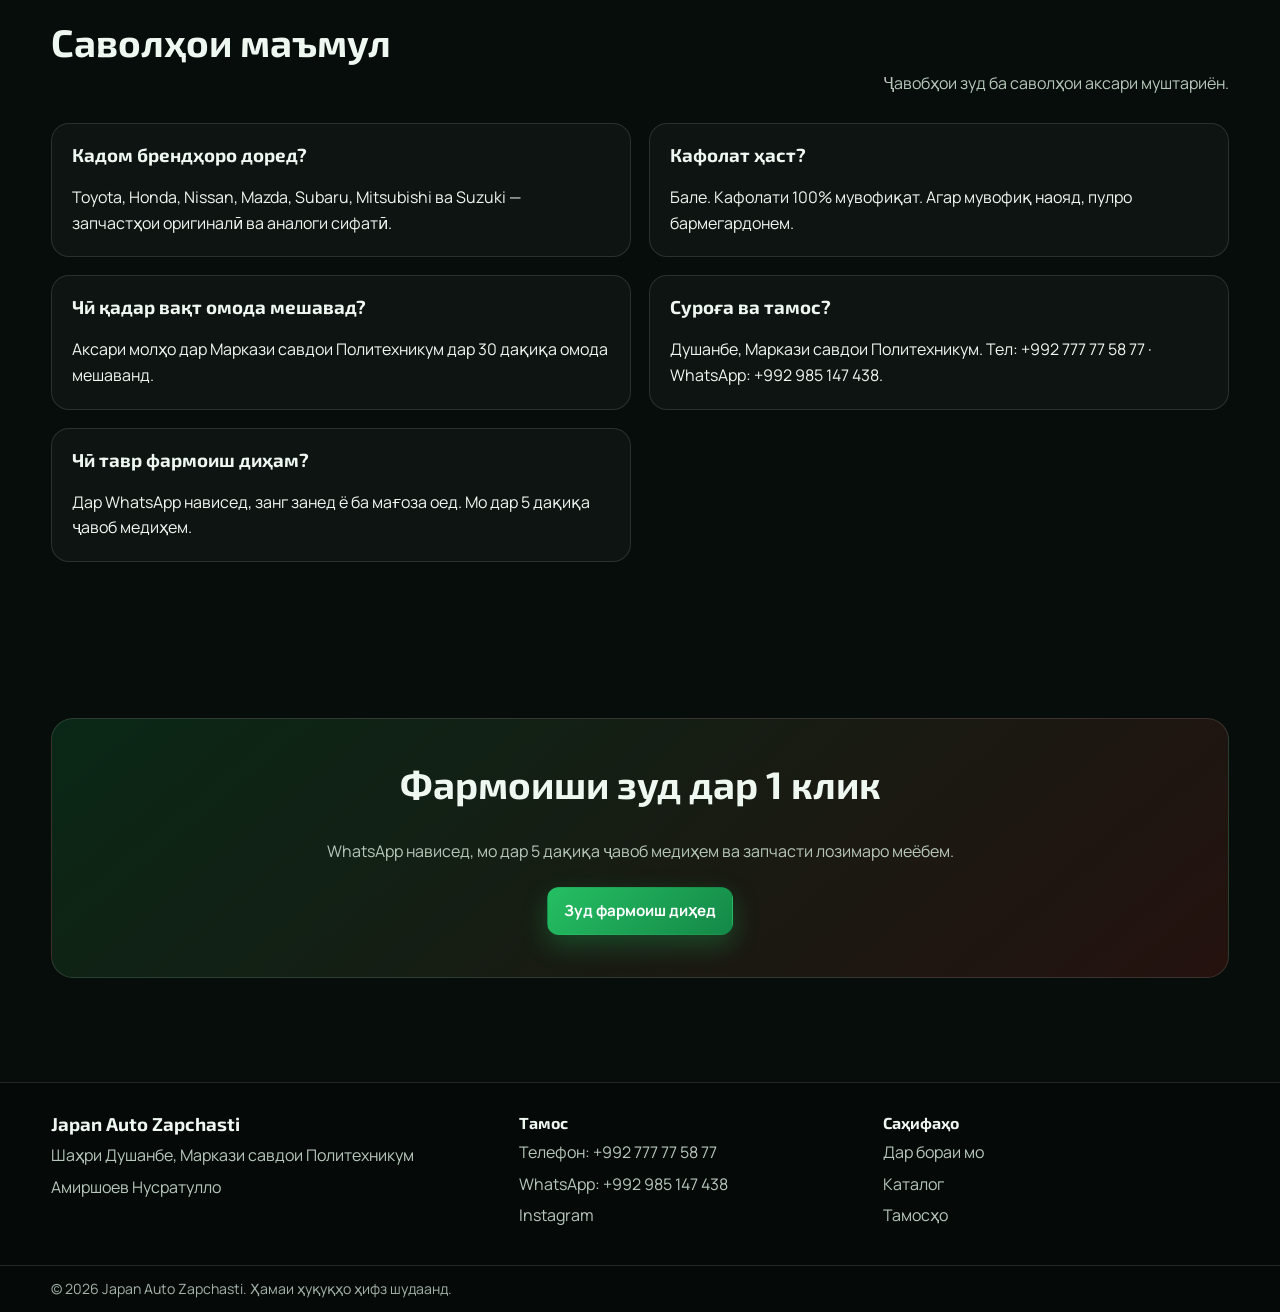
==== commit d09e0083: "Speed: fetchpriority + decoding + preload. SEO: add FAQPage schema and visible FAQ section" ====
--- a/index.html
+++ b/index.html
@@ -42,13 +42,14 @@
   <meta name="geo.position" content="38.5598;68.7738">
   <meta name="ICBM" content="38.5598, 68.7738">
 
-  <!-- Fonts & Styles -->
+  <!-- Performance: preconnect + preload -->
   <link rel="preconnect" href="https://fonts.googleapis.com">
   <link rel="preconnect" href="https://fonts.gstatic.com" crossorigin>
+  <link rel="preload" as="image" href="assets/media/wish-engine-01.jpg" fetchpriority="high">
   <link href="https://fonts.googleapis.com/css2?family=Exo+2:wght@500;600;700;800&family=Manrope:wght@400;500;600;700&display=swap" rel="stylesheet">
   <link rel="stylesheet" href="styles.css">
 
-  <!-- Structured Data (JSON-LD) for Local Business + Breadcrumbs -->
+  <!-- Structured Data: AutoPartsStore -->
   <script type="application/ld+json">
   {
     "@context": "https://schema.org",
@@ -85,14 +86,8 @@
       }
     ],
     "areaServed": [
-      {
-        "@type": "City",
-        "name": "Душанбе"
-      },
-      {
-        "@type": "Country",
-        "name": "Тоҷикистон"
-      }
+      {"@type": "City", "name": "Душанбе"},
+      {"@type": "Country", "name": "Тоҷикистон"}
     ],
     "contactPoint": [
       {
@@ -108,22 +103,66 @@
         "availableLanguage": ["tg", "ru"]
       }
     ],
-    "sameAs": [
-      "https://www.instagram.com/japan_auto_zapchasti"
-    ]
+    "sameAs": ["https://www.instagram.com/japan_auto_zapchasti"]
   }
   </script>
 
+  <!-- BreadcrumbList -->
   <script type="application/ld+json">
   {
     "@context": "https://schema.org",
     "@type": "BreadcrumbList",
     "itemListElement": [
-      {
-        "@type": "ListItem",
-        "position": 1,
-        "name": "Асосӣ",
-        "item": "https://autojapan.dpdns.org/"
+      {"@type": "ListItem", "position": 1, "name": "Асосӣ", "item": "https://autojapan.dpdns.org/"}
+    ]
+  }
+  </script>
+
+  <!-- FAQPage Schema -->
+  <script type="application/ld+json">
+  {
+    "@context": "https://schema.org",
+    "@type": "FAQPage",
+    "mainEntity": [
+      {
+        "@type": "Question",
+        "name": "Кадом брендҳои мошинро доред?",
+        "acceptedAnswer": {
+          "@type": "Answer",
+          "text": "Мо запчастҳои оригиналӣ ва аналоги сифатӣ барои Toyota, Honda, Nissan, Mazda, Subaru, Mitsubishi ва Suzuki мефурӯшем."
+        }
+      },
+      {
+        "@type": "Question",
+        "name": "Кафолат ҳаст?",
+        "acceptedAnswer": {
+          "@type": "Answer",
+          "text": "Бале, кафолати 100% мувофиқат. Агар запчаст мувофиқ наояд, пулро пурра бармегардонем."
+        }
+      },
+      {
+        "@type": "Question",
+        "name": "Чӣ қадар вақт омода мешавад?",
+        "acceptedAnswer": {
+          "@type": "Answer",
+          "text": "Аксари запчастҳо дар Маркази савдои Политехникум дар давоми 30 дақиқа омода мешаванд."
+        }
+      },
+      {
+        "@type": "Question",
+        "name": "Суроғаи мағоза куҷост?",
+        "acceptedAnswer": {
+          "@type": "Answer",
+          "text": "Шаҳри Душанбе, Маркази савдои Политехникум. Телефон: +992 777 77 58 77, WhatsApp: +992 985 147 438."
+        }
+      },
+      {
+        "@type": "Question",
+        "name": "Чӣ тавр фармоиш диҳам?",
+        "acceptedAnswer": {
+          "@type": "Answer",
+          "text": "Шумо метавонед дар WhatsApp (+992 985 147 438) нависед, занг занед ё ба мағоза оед. Мо дар 5 дақиқа ҷавоб медиҳем."
+        }
       }
     ]
   }
@@ -174,10 +213,10 @@
       </div>
 
       <div class="container hero-strip">
-        <img src="assets/media/wish-engine-01.jpg" alt="Мотор ва каропка Toyota Wish — запчасти японӣ дар Душанбе">
-        <img src="assets/media/prius-welfire-stop-01.jpg" alt="Задние стоп Toyota Prius ва Welfire — запчасти японӣ Душанбе">
-        <img src="assets/media/granata-01.jpg" alt="Граната барои Toyota Prius ва Estima — қисмҳои эҳтиётӣ">
-        <img src="assets/media/estima-parts-01.jpg" alt="Запчастҳои Toyota Estima оригиналӣ ва аналоги сифатӣ дар Душанбе">
+        <img src="assets/media/wish-engine-01.jpg" alt="Мотор ва каропка Toyota Wish — запчасти японӣ дар Душанбе" width="400" height="160" fetchpriority="high" decoding="async">
+        <img src="assets/media/prius-welfire-stop-01.jpg" alt="Задние стоп Toyota Prius ва Welfire — запчасти японӣ Душанбе" width="400" height="160" loading="lazy" decoding="async">
+        <img src="assets/media/granata-01.jpg" alt="Граната барои Toyota Prius ва Estima — қисмҳои эҳтиётӣ" width="400" height="160" loading="lazy" decoding="async">
+        <img src="assets/media/estima-parts-01.jpg" alt="Запчастҳои Toyota Estima оригиналӣ ва аналоги сифатӣ дар Душанбе" width="400" height="160" loading="lazy" decoding="async">
       </div>
     </section>
 
@@ -194,25 +233,21 @@
             <h3>Нархҳои дастрас</h3>
             <p>Аз бозор арзонтар, фурӯши рост аз мағоза.</p>
           </article>
-
           <article class="why-card">
             <div class="why-icon">✔</div>
             <h3>Кафолат 100%</h3>
             <p>Агар мувофиқ наояд, пулро бармегардонем.</p>
           </article>
-
           <article class="why-card">
             <div class="why-icon">30</div>
             <h3>Дар 30 дақиқа омода</h3>
             <p>Дар Маркази савдои Политехникум зуд омода мекунем.</p>
           </article>
-
           <article class="why-card">
             <div class="why-icon">▶</div>
             <h3>Фото ва видео воқеӣ</h3>
             <p>Ҳамаи молҳо бо акс ва видео аз мағозаи худамон.</p>
           </article>
-
           <article class="why-card">
             <div class="why-icon">∞</div>
             <h3>Таҷрибаи солҳо</h3>
@@ -233,7 +268,6 @@
             <a class="btn btn-light" href="about.html">Дар бораи мо</a>
           </div>
         </div>
-
         <div class="video-frame">
           <video controls preload="metadata" poster="assets/media/estima-parts-02.jpg">
             <source src="assets/media/videoi-magoza.mp4" type="video/mp4">
@@ -259,10 +293,8 @@
           <h2>Каталоги зуд</h2>
           <p>Ҷустуҷӯ кунед ва зуд дар WhatsApp фармоиш диҳед.</p>
         </div>
-
         <div class="quick-controls">
           <input id="quickSearch" type="search" placeholder="Номи запчаст ё моделро нависед...">
-
           <div class="brand-filters" id="quickBrandFilters">
             <button class="active" data-brand="all" type="button">Ҳама</button>
             <button data-brand="Toyota" type="button">Toyota</button>
@@ -274,7 +306,6 @@
             <button data-brand="Suzuki" type="button">Suzuki</button>
           </div>
         </div>
-
         <div class="table-wrap">
           <table>
             <thead>
@@ -292,6 +323,40 @@
       </div>
     </section>
 
+    <!-- FAQ Section (visible + schema) -->
+    <section class="section" id="faq">
+      <div class="container">
+        <div class="section-head">
+          <h2>Саволҳои маъмул</h2>
+          <p>Ҷавобҳои зуд ба саволҳои аксари муштариён.</p>
+        </div>
+        <div class="about-details">
+          <div class="split-layout">
+            <div class="about-card">
+              <h3>Кадом брендҳоро доред?</h3>
+              <p>Toyota, Honda, Nissan, Mazda, Subaru, Mitsubishi ва Suzuki — запчастҳои оригиналӣ ва аналоги сифатӣ.</p>
+            </div>
+            <div class="about-card">
+              <h3>Кафолат ҳаст?</h3>
+              <p>Бале. Кафолати 100% мувофиқат. Агар мувофиқ наояд, пулро бармегардонем.</p>
+            </div>
+            <div class="about-card">
+              <h3>Чӣ қадар вақт омода мешавад?</h3>
+              <p>Аксари молҳо дар Маркази савдои Политехникум дар 30 дақиқа омода мешаванд.</p>
+            </div>
+            <div class="about-card">
+              <h3>Суроға ва тамос?</h3>
+              <p>Душанбе, Маркази савдои Политехникум. Тел: +992 777 77 58 77 · WhatsApp: +992 985 147 438.</p>
+            </div>
+            <div class="about-card">
+              <h3>Чӣ тавр фармоиш диҳам?</h3>
+              <p>Дар WhatsApp нависед, занг занед ё ба мағоза оед. Мо дар 5 дақиқа ҷавоб медиҳем.</p>
+            </div>
+          </div>
+        </div>
+      </div>
+    </section>
+
     <section class="section cta">
       <div class="container cta-inner">
         <h2>Фармоиши зуд дар 1 клик</h2>
@@ -343,6 +408,6 @@
     Зуд фармоиш диҳед
   </a>
 
-  <script src="script.js"></script>
+  <script src="script.js" defer></script>
 </body>
 </html>
